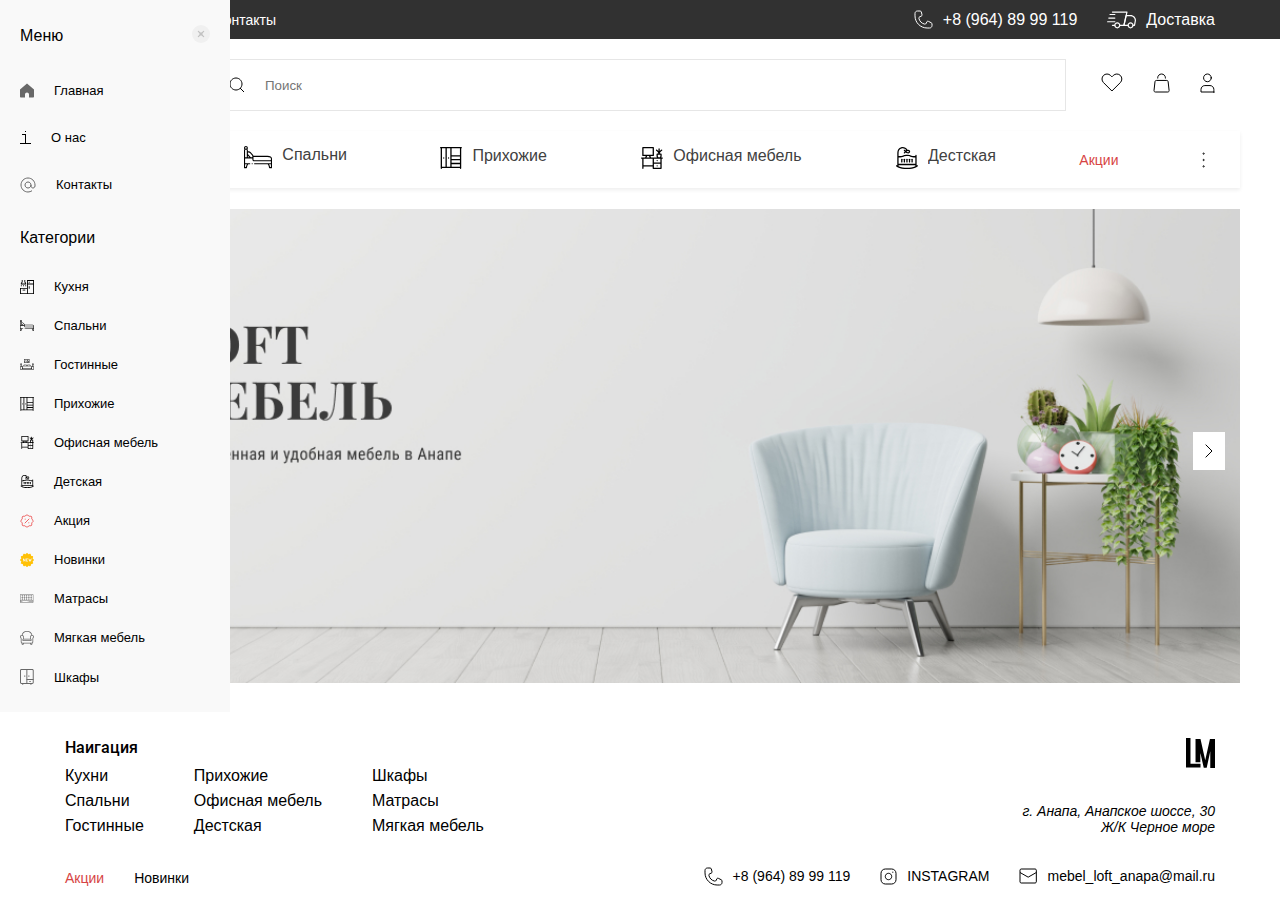
==== index.html @ 86473a70 "Внес измененич" ====
<!DOCTYPE html>
<html lang="en">
<head>
    <meta charset="UTF-8">
    <meta name="viewport" content="width=device-width, initial-scale=1.0">
    <link rel="stylesheet" href="css/style.css">
    <title>Flot Мебель</title>
</head>
<body>
    <div class="wrapper">
        <div class="top-header">
            <div class="container top-header__container">
                <nav class="navbar">
                    <a href="#home" class="navabar__item">Главная</a>
                    <a href="#home" class="navabar__item">О нас</a>
                    <a href="#home" class="navabar__item">Контакты</a>
                </nav>
                <div class="top-header__right-side">
                    <a href="tel:+89648999119" class="top-header__right-side__phone">
                        <img src="assets/icons/white-phone-icon.svg" alt="" class="phone-icon">
                        +8 (964) 89 99 119
                    </a>
                    <a href="#" class="top-header__right-side__delivery">
                        <img src="assets/icons/white-delivery-icon.svg" alt="" class="delivery-icon">
                        Доставка
                    </a>
                </div>
            </div>
        </div>
        <header class="header">
            <div class="container header__container">
                <div style="display: flex; gap: 25px">
                    <button class="menu-btn">
                        <img src="assets/icons/menu-icon.svg" alt="" class="menu-btn">
                    </button>
                    <a href="#" class="logo">
                        <img src="assets/icons/LOGO.svg" alt="" class="logo">
                    </a>
                </div>
                <form role="search" method="get" action="/search" class="search-form">
                    <button class="search-button">
                        <img src="assets/icons/search-icon.svg" alt="search-icon">
                    </button>
                    <input type="search" name="search-text" placeholder="Поиск" class="search-input"/>
                </form>
                <div class="user-bar">
                    <a href="tel:+89648999119" class="footer__contacts__phone tablet-delivery">
                        <img src="assets/icons/delivery-icon.svg" alt="" class="footer__phone">
                        Доставка
                    </a>
                    <a href="tel:+89648999119" class="footer__contacts__phone tablet-phone">
                        <img src="assets/icons/phone-icon.svg" alt="" class="footer__phone">
                        +8 (964) 89 99 119
                    </a>
                    <a href="#wishlist" class="wishlist">
                        <img src="assets/icons/wishlist-icon.svg" alt="" class="user-bar__wishlist-icon">
                    </a>
                    <a href="#cart" class="cart">
                        <img src="assets/icons/bag.svg" alt="" class="user-bar__cart-icon">
                    </a>
                    <a href="#user-profil" class="user-profil">
                        <img src="assets/icons/profile-icon.svg" alt="" class="user-bar__profil-icon">
                    </a>
                </div>
            </div>
            <div class="tablet-menu__container">
                <div class="tablet-menu__container__head">
                    <p class="tablet-menu__container__head-title">Меню</p>
                    <div class="tablet-menu__circle">
                        <img src="assets/icons/menu-close.svg" alt="" class="tablet-menu__circle-icon">
                    </div>
                </div>
                <div class="tablet-menu__links">
                    <div class="tablet-menu__item">
                        <a href="#" class="tablet-menu__link">
                            <img src="assets/icons/home-icon.svg" alt="" class="tablet-menu__items-icon">Главная
                        </a>
                    </div>
                    <div class="tablet-menu__item">
                        <a href="#" class="tablet-menu__link">
                            <img src="assets/icons/about-icon.svg" alt="" class="tablet-menu__items-icon">О нас
                        </a>
                    </div>
                    <div class="tablet-menu__item">
                        <a href="#" class="tablet-menu__link">
                            <img src="assets/icons/at-icon.svg" alt="" class="tablet-menu__items-icon">Контакты
                        </a>
                    </div>
                </div>
                <p class="tablet-menu__category-title">Категории</p>
                <div class="tablet-menu__categories">
                    <div class="tablet-menu__categories-item">
                        <a href="#" class="tablet-menu__categories-item__link">
                            <img src="assets/icons/kitchen-icon.svg" alt="" class="tablet-menu__categories-item__link-icon">Кухня
                        </a>
                    </div>
                    <div class="tablet-menu__categories-item">
                        <a href="#" class="tablet-menu__categories-item__link">
                            <img src="assets/icons/bedroom-icon.svg" alt="" class="tablet-menu__categories-item__link-icon">Спальни
                        </a>
                    </div>
                    <div class="tablet-menu__categories-item">
                        <a href="#" class="tablet-menu__categories-item__link">
                            <img src="assets/icons/livingroom-icon.svg" alt="" class="tablet-menu__categories-item__link-icon">Гостинные
                        </a>
                    </div>
                    <div class="tablet-menu__categories-item">
                        <a href="#" class="tablet-menu__categories-item__link">
                            <img src="assets/icons/closet-icon.svg" alt="" class="tablet-menu__categories-item__link-icon">Прихожие
                        </a>
                    </div>
                    <div class="tablet-menu__categories-item">
                        <a href="#" class="tablet-menu__categories-item__link">
                            <img src="assets/icons/office-icon.svg" alt="" class="tablet-menu__categories-item__link-icon">Офисная мебель
                        </a>
                    </div>
                    <div class="tablet-menu__categories-item">
                        <a href="#" class="tablet-menu__categories-item__link">
                            <img src="assets/icons/childrensroom-icon.svg" alt="" class="tablet-menu__categories-item__link-icon">Детская
                        </a>
                    </div>
                    <div class="tablet-menu__categories-item">
                        <a href="#" class="tablet-menu__categories-item__link">
                            <img src="assets/icons/sell-icon.svg" alt="" class="tablet-menu__categories-item__link-icon">Акция
                        </a>
                    </div>
                    <div class="tablet-menu__categories-item">
                        <a href="#" class="tablet-menu__categories-item__link">
                            <img src="assets/icons/news-icon.svg" alt="" class="tablet-menu__categories-item__link-icon">Новинки
                        </a>
                    </div>
                    <div class="tablet-menu__categories-item">
                        <a href="#" class="tablet-menu__categories-item__link">
                            <img src="assets/icons/mattress.svg" alt="" class="tablet-menu__categories-item__link-icon">Матрасы
                        </a>
                    </div>
                    <div class="tablet-menu__categories-item">
                        <a href="#" class="tablet-menu__categories-item__link">
                            <img src="assets/icons/armchair.svg" alt="" class="tablet-menu__categories-item__link-icon">Мягкая мебель
                        </a>
                    </div>
                    <div class="tablet-menu__categories-item">
                        <a href="#" class="tablet-menu__categories-item__link">
                            <img src="assets/icons/cupboard.svg" alt="" class="tablet-menu__categories-item__link-icon">Шкафы
                        </a>
                    </div>
                </div>
            </div>
            <div class="container">
                <form role="search" method="get" action="/search" class="search-form tablet-search-form">
                    <button class="search-button">
                        <img src="assets/icons/search-icon.svg" alt="search-icon">
                    </button>
                    <input type="search" name="search-text" placeholder="Поиск" class="search-input"/>
                </form>
            </div>
        </header>
        <div class="content">
            <section class="app-bar">
                <div class="container app-bar__container">
                    <a href="#" class="app-bar__link app-bar__sells">
                        <div href="#" class="app-bar__item">
                            <div class="app-bar__item__img-box">
                                <img src="assets/icons/sells-grey.svg" alt="" class="app-bar__item__img">
                            </div>
                            <p class="app-bar__item__img__txt">Акция</p>
                        </div>
                    </a>
                    <a href="#" class="app-bar__link app-bar__news">
                        <div href="#" class="app-bar__item">
                            <div class="app-bar__item__img-box">
                                <img src="assets/icons/news-grey.svg" alt="" class="app-bar__item__img">
                            </div>
                            <p class="app-bar__item__img__txt">Новинки</p>
                        </div>
                    </a>
                    <a href="#" class="app-bar__link">
                        <div href="#" class="app-bar__item">
                            <div class="app-bar__item__img-box">
                                <img src="assets/icons/kitchen-icon.svg" alt="" class="app-bar__item__img">
                            </div>
                            <p class="app-bar__item__img__txt">Кухня</p>
                        </div>
                    </a>
                    <a href="#" class="app-bar__link">
                        <div href="#" class="app-bar__item">
                            <div class="app-bar__item__img-box">
                                <img src="assets/icons/bedroom-icon.svg" alt="" class="app-bar__item__img">
                            </div>
                            <p class="app-bar__item__img__txt">Спальни</p>
                        </div>
                    </a>
                    <a href="#" class="app-bar__link">
                        <div href="#" class="app-bar__item">
                            <div class="app-bar__item__img-box">
                                <img src="assets/icons/closet-icon.svg" alt="" class="app-bar__item__img">
                            </div>
                            <p class="app-bar__item__img__txt">Прихожие</p>
                        </div>
                    </a>
                    <a href="#" class="app-bar__link">
                        <div href="#" class="app-bar__item">
                            <div class="app-bar__item__img-box">
                                <img src="assets/icons/office-icon.svg" alt="" class="app-bar__item__img">
                            </div>
                            <p class="app-bar__item__img__txt">Офисная мебель</p>
                        </div>
                    </a>
                    <a href="#" class="app-bar__link">
                        <div href="#" class="app-bar__item">
                            <div class="app-bar__item__img-box">
                                <img src="assets/icons/childrensroom-icon.svg" alt="" class="app-bar__item__img">
                            </div>
                            <p class="app-bar__item__img__txt">Дестская</p>
                        </div>
                    </a>
                    <a href="#" class="sells">Акции</a>
                    <button class="ect">
                        <img src="assets/icons/etc-icon.svg" alt="" class="ect-icon">
                    </button>
                    <div class="ect-list">
                        <a href="#" class="ect-list__item">Новинки</a>
                        <a href="#" class="ect-list__item">Шкафы</a>
                        <a href="#" class="ect-list__item">Матрасы</a>
                        <a href="#" class="ect-list__item">Мягкая мебель</a>
                    </div>
                </div>
            </section>
            <section class="desctop-banner-slider">
                <div class="container desctop-banner-slider-wrap">
                    <div class="slider-wrap">
                        <a href="#" class="banner-link">
                            <img src="assets/images/banner-1.jpg" alt="" class="banner-img">
                        </a>
                        <a href="#" class="banner-link">
                            <img src="assets/images/banner-2.jpg" alt="" class="banner-img">
                        </a>
                        <a href="#" class="banner-link">
                            <img src="assets/images/banner-3.jpg" alt="" class="banner-img">
                        </a>
                        <a href="#" class="banner-link">
                            <img src="assets/images/banner-4.jpg" alt="" class="banner-img">
                        </a>
                    </div>
                    <div class="banner-buttons">
                        <button class="prev-banner">
                            <img src="assets/icons/img-arrow-left.svg" alt="">
                        </button>
                        <button class="next-banner">
                            <img src="assets/icons/img-arrow-right.svg" alt="">
                        </button>
                    </div>
                </div>
            </section>
        </div>
        <footer class="footer">
            <div class="container footer__container">
                <div class="footer__left-side">
                    <div class="footer__nav-tt">Наигация</div>
                    <nav class="footer-navbar">
                        <ul class="footer-navabr__list">
                            <li class="footer-navbar__item">
                                <a href="#" class="footer-navabr__item__link">Кухни</a>
                            </li>
                            <li class="footer-navbar__item">
                                <a href="#" class="footer-navabr__item__link">Спальни</a>
                            </li>
                            <li class="footer-navbar__item">
                                <a href="#" class="footer-navabr__item__link">Гостинные</a>
                            </li>
                        </ul>
                        <ul class="footer-navabr__list">
                            <li class="footer-navbar__item">
                                <a href="#" class="footer-navabr__item__link">Прихожие</a>
                            </li>
                            <li class="footer-navbar__item">
                                <a href="#" class="footer-navabr__item__link">Офисная мебель</a>
                            </li>
                            <li class="footer-navbar__item">
                                <a href="#" class="footer-navabr__item__link">Дестская</a>
                            </li>
                        </ul>
                        <ul class="footer-navabr__list">
                            <li class="footer-navbar__item">
                                <a href="#" class="footer-navabr__item__link">Шкафы</a>
                            </li>
                            <li class="footer-navbar__item">
                                <a href="#" class="footer-navabr__item__link">Матрасы</a>
                            </li>
                            <li class="footer-navbar__item">
                                <a href="#" class="footer-navabr__item__link">Мягкая мебель</a>
                            </li>
                        </ul>
                    </nav>
                    <div class="sells-and-news">
                        <a href="#" class="sells">Акции</a>
                        <a href="#" class="news">Новинки</a>
                    </div>
                </div>
                <div class="footer__right-side">
                    <a href="#">
                        <img src="assets/icons/footer-logo.svg" alt="" class="footer__logo">
                    </a>
                    <address>
                        <p>
                            г. Анапа, Анапское шоссе,
                            30 Ж/К Черное море
                        </p>
                    </address>
                    <div class="footer__contacts">
                        <a href="tel:+89648999119" class="footer__contacts__phone">
                            <img src="assets/icons/phone-icon.svg" alt="" class="footer__phone">
                            +8 (964) 89 99 119
                        </a>
                        <a href="tel:+89648999119" class="footer__contacts__instagram">
                            <img src="assets/icons/instagram.svg" alt="" class="footer__instagram">
                            INSTAGRAM
                        </a>
                        <a href="mailto:mebel_loft_anapa@mail.ru" class="footer__contacts__mail">
                            <img src="assets/icons/mail.svg" alt="" class="footer__mail">
                            mebel_loft_anapa@mail.ru
                        </a>
                    </div>
                </div>
            </div>
        </footer>
    </div>


    <script src="./js/jquery-3.7.1.min.js"></script>
    <script src="./js/main.js"></script>
    <script src="./js/slick.min.js"></script>
</body>
</html>
---- css/style.css ----
* {
  margin: 0;
  padding: 0;
  box-sizing: border-box;
}

html,
body {
  height: 100%;
  font-family: "Roboto", sans-serif;
}

ul, li, ol {
  list-style: none;
}

a {
  text-decoration: none;
  color: inherit;
}

h1, h2, h3, h4, h5, h6 {
  font-weight: inherit;
  font-size: inherit;
}

.container {
  max-width: 1200px;
  margin: 0 auto;
  padding: 0px 25px 0px 25px;
  position: relative;
}

.wrapper {
  min-height: 100%;
  display: flex;
  flex-direction: column;
}

.content {
  width: 100%;
  flex: 1 1 auto;
}

@font-face {
  font-family: "Roboto Thin";
  src: url("../assets/fonts/Roboto-Thin.eot");
  src: url("../assets/fonts/Roboto-Thin.eot?#iefix") format("embedded-opentype"), url("../assets/fonts/Roboto-Thin.woff") format("woff"), url("../assets/fonts/Roboto-Thin.ttf") format("truetype");
  font-weight: normal;
  font-style: normal;
}
@font-face {
  font-family: "Roboto Light";
  src: url("../assets/fonts/Roboto-Light.eot");
  src: url("../assets/fonts/Roboto-Light.eot?#iefix") format("embedded-opentype"), url("../assets/fonts/Roboto-Light.woff") format("woff"), url("../assets/fonts/Roboto-Light.ttf") format("truetype");
  font-weight: normal;
  font-style: normal;
}
@font-face {
  font-family: "Roboto Regular";
  src: url("../assets/fonts/Roboto-Regular.eot (1)");
  src: url("../assets/fonts/Roboto-Regular (1).eot?#iefix") format("embedded-opentype"), url("../assets/fonts/Roboto-Regular.woff (1)") format("woff"), url("../assets/fonts/Roboto-Regular.ttf (1)") format("truetype");
  font-weight: normal;
  font-style: normal;
}
@font-face {
  font-family: "Roboto Medium";
  src: url("../assets/fonts/Roboto-Medium.eot (1)");
  src: url("../assets/fonts/Roboto-Medium (1).eot?#iefix") format("embedded-opentype"), url("../assets/fonts/Roboto-Medium (1).woff") format("woff"), url("../assets/fonts/Roboto-Medium (1).ttf") format("truetype");
  font-weight: normal;
  font-style: normal;
}
@font-face {
  font-family: "Roboto Bold";
  src: url("../assets/fonts/Roboto-Bold (1).eot");
  src: url("../assets/fonts/Roboto-Bold (1).eot?#iefix") format("embedded-opentype"), url("../assets/fonts/Roboto-Bold (1).woff") format("woff"), url("../assets/fonts/Roboto-Bold (1).ttf") format("truetype");
  font-weight: normal;
  font-style: normal;
}
/* Slider */
.slick-slider {
  position: relative;
  display: block;
  box-sizing: border-box;
  -webkit-touch-callout: none;
  -webkit-user-select: none;
  -moz-user-select: none;
  user-select: none;
  touch-action: pan-y;
  -webkit-tap-highlight-color: transparent;
}

.slick-list {
  position: relative;
  overflow: hidden;
  display: block;
  margin: 0;
  padding: 0;
}
.slick-list:focus {
  outline: none;
}
.slick-list.dragging {
  cursor: pointer;
  cursor: hand;
}

.slick-slider .slick-track,
.slick-slider .slick-list {
  transform: translate3d(0, 0, 0);
}

.slick-track {
  position: relative;
  left: 0;
  top: 0;
  display: block;
  margin-left: auto;
  margin-right: auto;
}
.slick-track:before, .slick-track:after {
  content: "";
  display: table;
}
.slick-track:after {
  clear: both;
}
.slick-loading .slick-track {
  visibility: hidden;
}

.slick-slide {
  float: left;
  height: 100%;
  min-height: 1px;
  display: none;
}
[dir=rtl] .slick-slide {
  float: right;
}
.slick-slide img {
  display: block;
}
.slick-slide.slick-loading img {
  display: none;
}
.slick-slide.dragging img {
  pointer-events: none;
}
.slick-initialized .slick-slide {
  display: block;
}
.slick-loading .slick-slide {
  visibility: hidden;
}
.slick-vertical .slick-slide {
  display: block;
  height: auto;
  border: 1px solid transparent;
}

.slick-arrow.slick-hidden {
  display: none;
}

.top-header {
  padding: 10px 25px 10px 25px;
  background: #313131;
}

.top-header__container {
  display: flex;
  justify-content: space-between;
  align-items: center;
  color: #fff;
}

.navbar {
  display: flex;
  gap: 30px;
}

.navabar__item {
  font-family: "Roboto Regular", sans-serif;
  font-size: 14px;
  transition: 0.2s ease-in-out;
}

.navabar__item:hover {
  color: #245462;
}

.top-header__right-side {
  display: flex;
  align-items: center;
  gap: 30px;
}

.top-header__right-side__phone,
.top-header__right-side__delivery {
  display: flex;
  align-items: center;
  gap: 10px;
}

.phone-icon,
.delivery-icon {
  fill: #fff;
}

.header__container {
  display: flex;
  justify-content: space-between;
  align-items: center;
  margin-top: 20px;
  gap: 35px;
}

.menu-btn {
  display: none;
  border: none;
  background: none;
  justify-content: center;
  align-items: center;
}

.search-form {
  width: 100%;
  display: flex;
  border: 1px solid #E6E6E6;
  padding: 17px 15px 17px 15px;
  gap: 20px;
}

.search-button {
  display: flex;
  justify-content: center;
  align-items: center;
  border: none;
  background: none;
}

.search-input {
  width: 100%;
  border: none;
}

.search-input:focus {
  outline: none;
}

.tablet-search-form {
  display: none;
  margin-top: 15px;
}

.user-bar {
  display: flex;
  flex-wrap: nowrap;
  gap: 30px;
}

@media (max-width: 960px) {
  .top-header {
    display: none;
  }
  .menu-btn {
    display: flex;
  }
  .search-form {
    background: #F9F9F9;
    border: none;
    padding: 17px 15px 17px 15px;
    gap: 20px;
  }
  .search-input {
    background: #F9F9F9;
  }
}
@media (max-width: 648px) {
  .user-bar {
    gap: 15px;
  }
  .search-form {
    order: 3;
  }
  .search-form {
    display: none;
  }
  .tablet-search-form {
    display: flex;
  }
}
.footer {
  padding: 55px 25px 35px 25px;
}

.footer__container {
  display: flex;
  justify-content: space-between;
}

.footer__nav-tt {
  font-family: "Roboto Medium", sans-serif;
  font-weight: 14px;
  margin-bottom: 10px;
}

.footer-navbar {
  display: flex;
  gap: 50px;
}

.footer-navabr__list {
  display: flex;
  flex-direction: column;
  gap: 7px;
}

.footer-navabr__item__link {
  font-family: "Roboto Regular", sans-serif;
  font-weight: 14px;
}

.sells-and-news {
  margin-top: 35px;
  display: flex;
  gap: 30px;
}

.sells {
  font-family: "Roboto Regular", sans-serif;
  font-size: 14px;
  color: #D74444;
}

.news {
  font-family: "Roboto Regular", sans-serif;
  font-size: 14px;
}

.footer__right-side {
  display: flex;
  flex-direction: column;
  justify-content: space-between;
  align-items: end;
}

address {
  text-align: right;
  max-width: 200px;
  font-size: 14px;
}

.footer__contacts {
  display: flex;
  justify-content: end;
  align-items: center;
  gap: 30px;
  flex-wrap: wrap;
}

.footer__contacts__phone,
.footer__contacts__instagram,
.footer__contacts__mail {
  display: flex;
  align-items: center;
  gap: 10px;
  font-family: "Roboto Regular", sans-serif;
  text-wrap: nowrap;
  font-size: 14px;
}

.tablet-phone,
.tablet-delivery {
  display: none;
  font-size: 12px;
}

@media (max-width: 960px) {
  .tablet-phone {
    display: flex;
  }
}
@media (max-width: 768px) {
  .tablet-phone {
    display: none;
  }
  .tablet-delivery {
    display: flex;
  }
}
@media (max-width: 648px) {
  .tablet-delivery {
    display: none;
  }
  .footer {
    padding: 55px 0px 35px 0px;
  }
  .footer__left-side {
    display: none;
  }
  .footer__contacts {
    margin-top: 30px;
  }
  .footer__right-side {
    align-items: start;
  }
  address {
    text-align: left;
    margin-top: 15px;
  }
  .footer__contacts {
    justify-content: start;
  }
}
.app-bar {
  margin-top: 20px;
}

.app-bar__container {
  display: flex;
  justify-content: space-between;
  align-items: center;
  box-shadow: 0px 2px 4px 0px rgba(0, 0, 0, 0.07);
  gap: 15px;
  position: relative;
}

.app-bar__item {
  display: flex;
  gap: 10px;
  padding: 15px 10px;
}

.app-bar__item:hover .app-bar__item__img-box {
  scale: 1.2;
}

.app-bar__item__img-box {
  transition: 0.2s ease;
}

.app-bar__item__img__txt {
  font-family: "Roboto Regular", sans-serif;
  font-size: 16px;
  white-space: nowrap;
  overflow: hidden;
  text-overflow: ellipsis;
  color: #414141;
}

.ect {
  border: none;
  background: none;
  display: flex;
  justify-content: center;
  align-items: center;
  cursor: pointer;
  padding: 0px 10px;
}

.app-bar__sells,
.app-bar__news {
  display: none;
}

::-webkit-scrollbar {
  display: none;
}

.ect-list {
  display: none;
  flex-direction: column !important;
  padding: 10px 0px;
  background: #fff;
  color: #000;
  box-shadow: 0px 2px 4px 0px rgba(0, 0, 0, 0.07);
  position: absolute;
  top: 57px;
  right: 0px;
}

.ect-list__item {
  padding: 12px 20px;
  font-family: "Roboto Regular", sans-serif;
  font-size: 14px;
}

.ect-list__item:hover {
  background: rgba(233, 233, 233, 0.5019607843);
}

@media (max-width: 960px) {
  .childrensroom {
    display: none;
  }
  .sells {
    display: none;
  }
}
@media (max-width: 768px) {
  .ect {
    display: none;
  }
  .childrensroom {
    display: flex;
  }
  .app-bar__item {
    display: flex;
    flex-direction: column;
    align-items: center;
    gap: 10px;
    padding: 0px;
  }
  .app-bar__container {
    box-shadow: none;
    overflow: hidden;
    overflow-x: scroll;
    align-items: start;
  }
  .app-bar__container::-webkit-scrollbar {
    display: none;
  }
  .app-bar__item__img-box {
    display: flex;
    justify-content: center;
    padding: 10px;
    width: 50px;
    min-height: 50px;
    box-shadow: 0px 2px 4px 0px rgba(0, 0, 0, 0.07);
    align-items: center;
  }
  .app-bar__item__img__txt {
    font-size: 11px;
    white-space: wrap;
    text-align: center;
  }
  .app-bar__sells,
  .app-bar__news {
    display: flex;
  }
}
.desctop-banner-slider {
  padding: 21px 0px 0px 0px;
}

.desctop-banner-slider-wrap {
  padding: 0px;
  position: relative;
}

.slider-wrap {
  visibility: hidden;
}

.banner-img {
  width: 100%;
  cursor: grab;
}

.see-catalog {
  position: absolute;
  left: 80px;
  bottom: 60px;
  padding: 14px 13px;
  background: #fff;
}

.banner-buttons {
  width: 100%;
  display: flex;
  justify-content: space-between;
  top: 50%;
}

.prev-banner {
  position: absolute;
  top: 47%;
  left: 15px;
  padding: 12px;
  border: none;
  background: #fff;
  display: flex;
  justify-content: center;
  align-items: center;
}

.next-banner {
  position: absolute;
  top: 47%;
  right: 15px;
  padding: 12px;
  border: none;
  background: #fff;
  display: flex;
  justify-content: center;
  align-items: center;
}

@media (max-width: 648px) {
  .prev-banner,
  .next-banner {
    top: 45%;
  }
}
@media (max-width: 480px) {
  .prev-banner,
  .next-banner {
    top: 40%;
    padding: 10px;
  }
}
@media (max-width: 360px) {
  .prev-banner,
  .next-banner {
    top: 40%;
    padding: 8px;
  }
}
.tablet-menu__container {
  min-width: 230px;
  position: absolute;
  top: 0;
  background: #fff;
  background: #F9F9F9;
  z-index: 3;
  padding: 25px 0px 15px 0px;
}

.tablet-menu__container__head {
  display: flex;
  justify-content: space-between;
  align-items: center;
  margin-bottom: 20px;
  padding: 0px 20px 0px 20px;
}

.tablet-menu__links {
  display: flex;
  flex-direction: column;
}

.tablet-menu__item {
  padding: 16px 0px;
  display: flex;
  justify-content: start;
  align-items: center;
  padding-left: 20px;
}

.tablet-menu__link {
  display: flex;
  gap: 20px;
  font-family: "Roboto Regular", sans-serif;
  font-size: 13px;
}

.tablet-menu__item:hover {
  background: linear-gradient(90deg, #F1F1F1 0%, rgba(238, 246, 250, 0.19) 82.82%, rgba(237, 248, 252, 0) 107.25%);
}

.tablet-menu__category-title {
  margin: 20px 0px 20px 20px;
}

.tablet-menu__categories-item {
  padding: 12px 0px;
  display: flex;
  justify-content: start;
  align-items: center;
  padding-left: 20px;
}

.tablet-menu__categories-item__link {
  display: flex;
  align-items: center;
  gap: 20px;
  font-size: 13px;
  width: 100%;
}

.tablet-menu__categories-item__link-icon {
  width: 14px;
}

.tablet-menu__categories-item:hover {
  background: linear-gradient(90deg, #F1F1F1 0%, rgba(238, 246, 250, 0.19) 82.82%, rgba(237, 248, 252, 0) 107.25%);
}/*# sourceMappingURL=style.css.map */
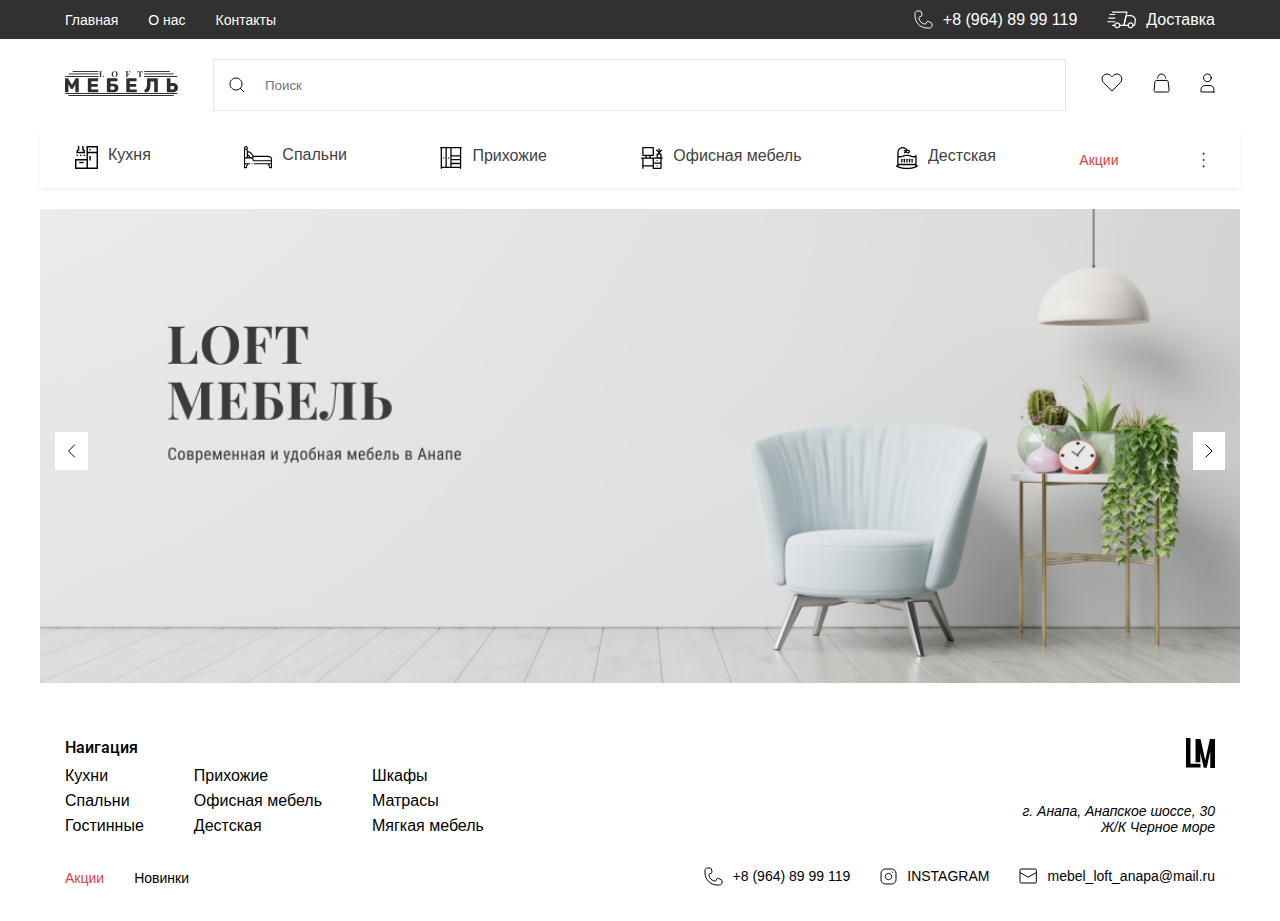
==== commit b0148602: "Меню бар готов" ====
--- a/index.html
+++ b/index.html
@@ -31,7 +31,7 @@
             <div class="container header__container">
                 <div style="display: flex; gap: 25px">
                     <button class="menu-btn">
-                        <img src="assets/icons/menu-icon.svg" alt="" class="menu-btn">
+                        <img src="assets/icons/menu-icon.svg" alt="" class="menu-btnее">
                     </button>
                     <a href="#" class="logo">
                         <img src="assets/icons/LOGO.svg" alt="" class="logo">
@@ -77,7 +77,7 @@
                         </a>
                     </div>
                     <div class="tablet-menu__item">
-                        <a href="#" class="tablet-menu__link">
+                        <a href="#" class="tablet-menu__link" style="gap: 24px;">
                             <img src="assets/icons/about-icon.svg" alt="" class="tablet-menu__items-icon">О нас
                         </a>
                     </div>
--- a/css/style.css
+++ b/css/style.css
@@ -626,6 +626,12 @@
   background: #F9F9F9;
   z-index: 3;
   padding: 25px 0px 15px 0px;
+  transform: translateX(-290px);
+  transition: 0.2s ease-in-out;
+}
+
+.tablet-menu__opened-container {
+  transform: translateX(0px);
 }
 
 .tablet-menu__container__head {
@@ -636,9 +642,26 @@
   padding: 0px 20px 0px 20px;
 }
 
+.tablet-menu__container__head-title,
+.tablet-menu__category-title {
+  font-family: "Roboto Medium", sans-serif;
+  font-size: 13px;
+  color: #414141;
+}
+
+.tablet-menu__circle {
+  cursor: pointer;
+}
+
 .tablet-menu__links {
   display: flex;
   flex-direction: column;
+}
+
+.tablet-menu__items-icon {
+  display: flex;
+  align-items: center;
+  justify-content: start;
 }
 
 .tablet-menu__item {
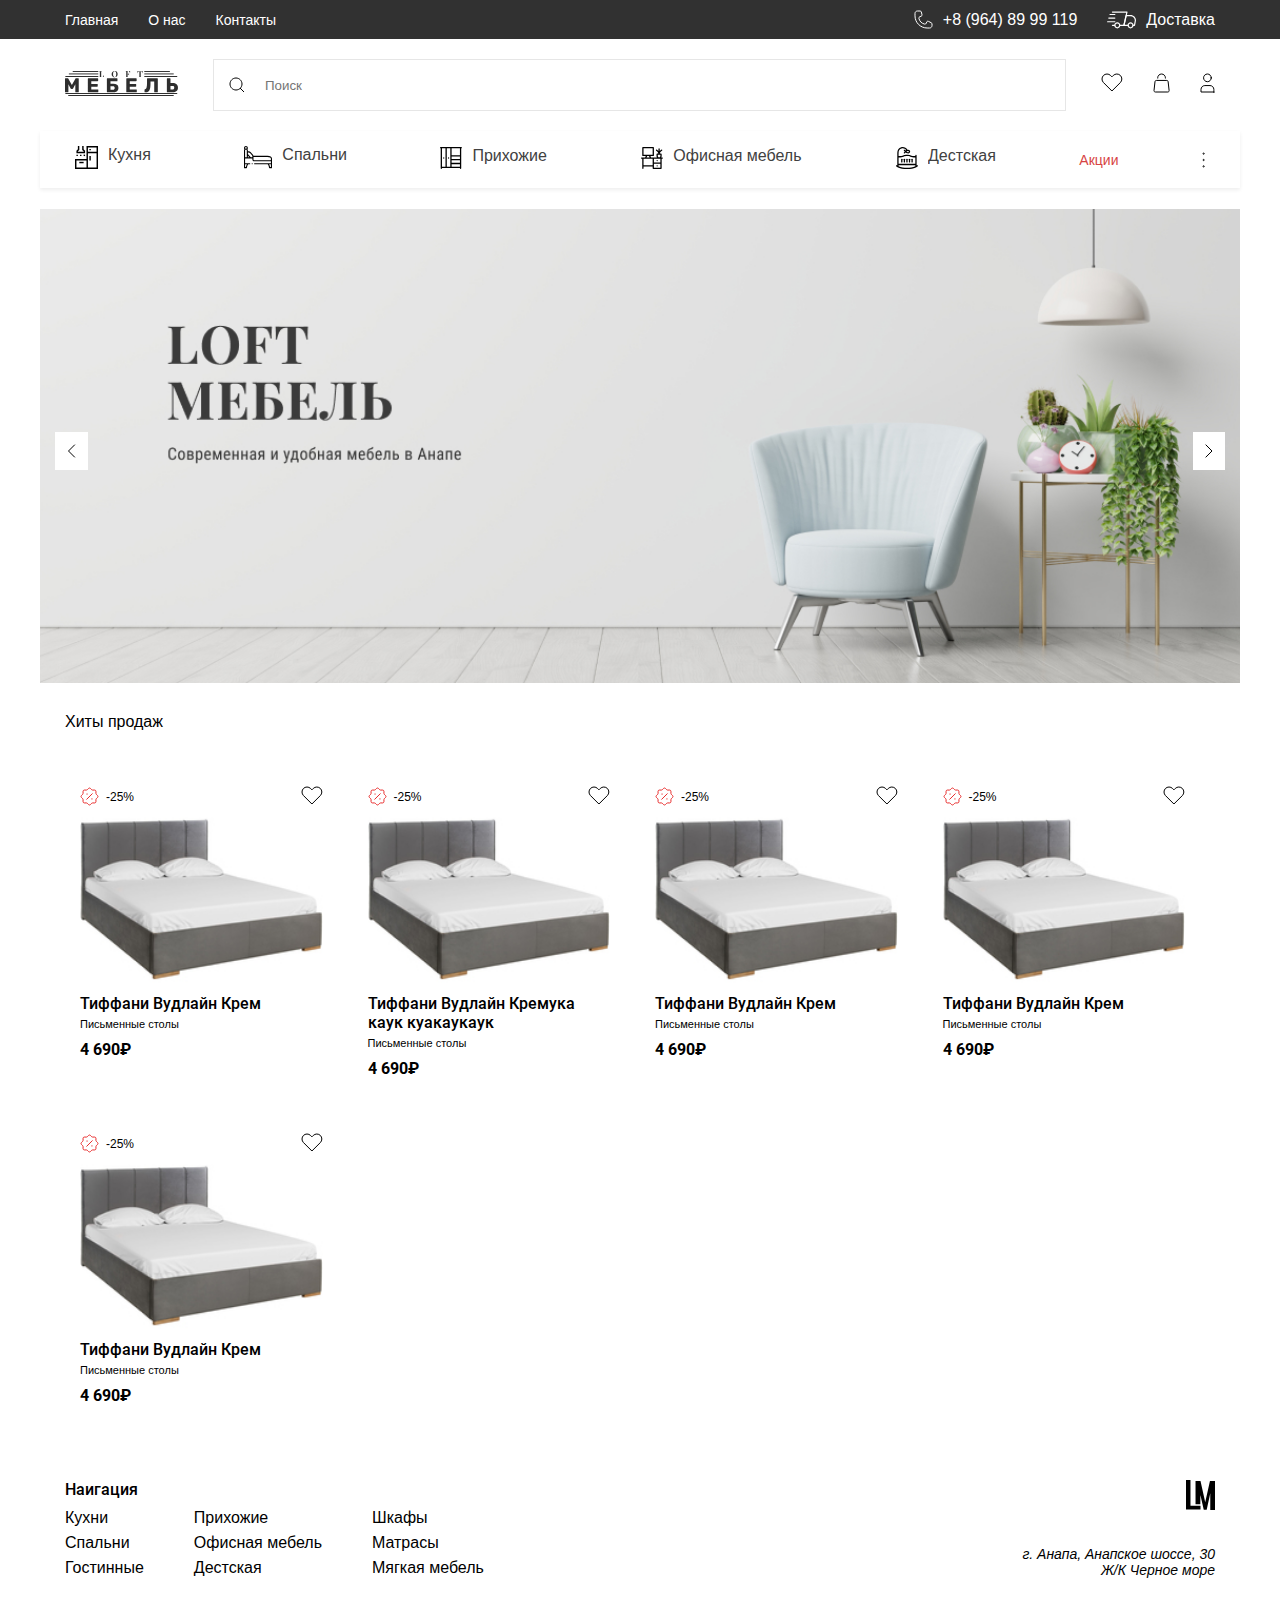
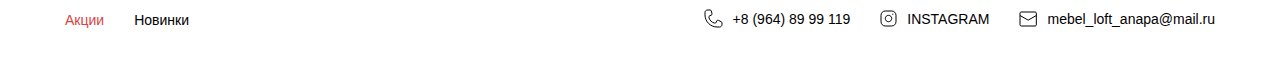
==== commit e2d57f31: "Сверстан продуктная часть с адаптивом" ====
--- a/index.html
+++ b/index.html
@@ -252,6 +252,219 @@
                     </div>
                 </div>
             </section>
+            <section class="products">
+                <div class="container">
+                    <h3 class="products__title">Хиты продаж</h3>
+                    <div class="products__container">
+                        <div class="product-card">
+                            <div class="product-card__head">
+                                <div class="product-card__head__sell">
+                                    <img src="assets/icons/sell-icon.svg" alt="" class="product-card__sell-icon">
+                                    <p class="product-card__head__sell-txt">-25%</p>
+                                </div>
+                                <button class="product-card__add-wishlist">
+                                    <img src="assets/icons/wishlist-icon.svg" alt="">
+                                </button>
+                            </div>
+                            <a href="#" class="product-link">
+                                <img src="assets/images/image1.png" alt="" class="product-card__img">
+                            </a>
+                            <div class="product-info">
+                                <a href="#" class="product-link">
+                                    <h5 class="product-title">Тиффани Вудлайн Крем</h5>
+                                    <p class="product-category">Письменные столы</p>
+                                    <p class="product-price">4 690₽</p>
+                                </a>
+                                <div class="product-info__hidden">
+                                    <p class="product-sizes">Размеры</p>
+                                    <div class="product-sizes__box">
+                                        <div class="product-sizes__box__col">
+                                            <p class="product-sizes__box__col-txt">Ширина</p>
+                                            <p class="product-sizes__box__col-value">43 СМ</p>
+                                        </div>
+                                        <div class="product-sizes__box__col-x">x</div>
+                                        <div class="product-sizes__box__col">
+                                            <p class="product-sizes__box__col-txt">Глубина</p>
+                                            <p class="product-sizes__box__col-value">43 СМ</p>
+                                        </div>
+                                        <div class="product-sizes__box__col-x">x</div>
+                                        <div class="product-sizes__box__col">
+                                            <p class="product-sizes__box__col-txt">Высота</p>
+                                            <p class="product-sizes__box__col-value">43 СМ</p>
+                                        </div>
+                                    </div>
+                                    <button class="add-to-cart">Добавить в корзину</button>
+                                </div>
+                            </div>
+                        </div>
+                        <div class="product-card">
+                            <div class="product-card__head">
+                                <div class="product-card__head__sell">
+                                    <img src="assets/icons/sell-icon.svg" alt="" class="product-card__sell-icon">
+                                    <p class="product-card__head__sell-txt">-25%</p>
+                                </div>
+                                <button class="product-card__add-wishlist">
+                                    <img src="assets/icons/wishlist-icon.svg" alt="">
+                                </button>
+                            </div>
+                            <a href="#" class="product-link">
+                                <img src="assets/images/image1.png" alt="" class="product-card__img">
+                            </a>
+                            <div class="product-info">
+                                <a href="#" class="product-link">
+                                    <h5 class="product-title">Тиффани Вудлайн Кремука каук куакаукаук</h5>
+                                    <p class="product-category">Письменные столы</p>
+                                    <p class="product-price">4 690₽</p>
+                                </a>
+                                <div class="product-info__hidden">
+                                    <p class="product-sizes">Размеры</p>
+                                    <div class="product-sizes__box">
+                                        <div class="product-sizes__box__col">
+                                            <p class="product-sizes__box__col-txt">Ширина</p>
+                                            <p class="product-sizes__box__col-value">43 СМ</p>
+                                        </div>
+                                        <div class="product-sizes__box__col-x">x</div>
+                                        <div class="product-sizes__box__col">
+                                            <p class="product-sizes__box__col-txt">Глубина</p>
+                                            <p class="product-sizes__box__col-value">43 СМ</p>
+                                        </div>
+                                        <div class="product-sizes__box__col-x">x</div>
+                                        <div class="product-sizes__box__col">
+                                            <p class="product-sizes__box__col-txt">Высота</p>
+                                            <p class="product-sizes__box__col-value">43 СМ</p>
+                                        </div>
+                                    </div>
+                                    <button class="add-to-cart">Добавить в корзину</button>
+                                </div>
+                            </div>
+                        </div>
+                        <div class="product-card">
+                            <div class="product-card__head">
+                                <div class="product-card__head__sell">
+                                    <img src="assets/icons/sell-icon.svg" alt="" class="product-card__sell-icon">
+                                    <p class="product-card__head__sell-txt">-25%</p>
+                                </div>
+                                <button class="product-card__add-wishlist">
+                                    <img src="assets/icons/wishlist-icon.svg" alt="">
+                                </button>
+                            </div>
+                            <a href="#" class="product-link">
+                                <img src="assets/images/image1.png" alt="" class="product-card__img">
+                            </a>
+                            <div class="product-info">
+                                <a href="#" class="product-link">
+                                    <h5 class="product-title">Тиффани Вудлайн Крем</h5>
+                                    <p class="product-category">Письменные столы</p>
+                                    <p class="product-price">4 690₽</p>
+                                </a>
+                                <div class="product-info__hidden">
+                                    <p class="product-sizes">Размеры</p>
+                                    <div class="product-sizes__box">
+                                        <div class="product-sizes__box__col">
+                                            <p class="product-sizes__box__col-txt">Ширина</p>
+                                            <p class="product-sizes__box__col-value">43 СМ</p>
+                                        </div>
+                                        <div class="product-sizes__box__col-x">x</div>
+                                        <div class="product-sizes__box__col">
+                                            <p class="product-sizes__box__col-txt">Глубина</p>
+                                            <p class="product-sizes__box__col-value">43 СМ</p>
+                                        </div>
+                                        <div class="product-sizes__box__col-x">x</div>
+                                        <div class="product-sizes__box__col">
+                                            <p class="product-sizes__box__col-txt">Высота</p>
+                                            <p class="product-sizes__box__col-value">43 СМ</p>
+                                        </div>
+                                    </div>
+                                    <button class="add-to-cart">Добавить в корзину</button>
+                                </div>
+                            </div>
+                        </div>
+                        <div class="product-card">
+                            <div class="product-card__head">
+                                <div class="product-card__head__sell">
+                                    <img src="assets/icons/sell-icon.svg" alt="" class="product-card__sell-icon">
+                                    <p class="product-card__head__sell-txt">-25%</p>
+                                </div>
+                                <button class="product-card__add-wishlist">
+                                    <img src="assets/icons/wishlist-icon.svg" alt="">
+                                </button>
+                            </div>
+                            <a href="#" class="product-link">
+                                <img src="assets/images/image1.png" alt="" class="product-card__img">
+                            </a>
+                            <div class="product-info">
+                                <a href="#" class="product-link">
+                                    <h5 class="product-title">Тиффани Вудлайн Крем</h5>
+                                    <p class="product-category">Письменные столы</p>
+                                    <p class="product-price">4 690₽</p>
+                                </a>
+                                <div class="product-info__hidden">
+                                    <p class="product-sizes">Размеры</p>
+                                    <div class="product-sizes__box">
+                                        <div class="product-sizes__box__col">
+                                            <p class="product-sizes__box__col-txt">Ширина</p>
+                                            <p class="product-sizes__box__col-value">43 СМ</p>
+                                        </div>
+                                        <div class="product-sizes__box__col-x">x</div>
+                                        <div class="product-sizes__box__col">
+                                            <p class="product-sizes__box__col-txt">Глубина</p>
+                                            <p class="product-sizes__box__col-value">43 СМ</p>
+                                        </div>
+                                        <div class="product-sizes__box__col-x">x</div>
+                                        <div class="product-sizes__box__col">
+                                            <p class="product-sizes__box__col-txt">Высота</p>
+                                            <p class="product-sizes__box__col-value">43 СМ</p>
+                                        </div>
+                                    </div>
+                                    <button class="add-to-cart">Добавить в корзину</button>
+                                </div>
+                            </div>
+                        </div>
+                        <div class="product-card">
+                            <div class="product-card__head">
+                                <div class="product-card__head__sell">
+                                    <img src="assets/icons/sell-icon.svg" alt="" class="product-card__sell-icon">
+                                    <p class="product-card__head__sell-txt">-25%</p>
+                                </div>
+                                <button class="product-card__add-wishlist">
+                                    <img src="assets/icons/wishlist-icon.svg" alt="">
+                                </button>
+                            </div>
+                            <a href="#" class="product-link">
+                                <img src="assets/images/image1.png" alt="" class="product-card__img">
+                            </a>
+                            <div class="product-info">
+                                <a href="#" class="product-link">
+                                    <h5 class="product-title">Тиффани Вудлайн Крем</h5>
+                                    <p class="product-category">Письменные столы</p>
+                                    <p class="product-price">4 690₽</p>
+                                </a>
+                                <div class="product-info__hidden">
+                                    <p class="product-sizes">Размеры</p>
+                                    <div class="product-sizes__box">
+                                        <div class="product-sizes__box__col">
+                                            <p class="product-sizes__box__col-txt">Ширина</p>
+                                            <p class="product-sizes__box__col-value">43 СМ</p>
+                                        </div>
+                                        <div class="product-sizes__box__col-x">x</div>
+                                        <div class="product-sizes__box__col">
+                                            <p class="product-sizes__box__col-txt">Глубина</p>
+                                            <p class="product-sizes__box__col-value">43 СМ</p>
+                                        </div>
+                                        <div class="product-sizes__box__col-x">x</div>
+                                        <div class="product-sizes__box__col">
+                                            <p class="product-sizes__box__col-txt">Высота</p>
+                                            <p class="product-sizes__box__col-value">43 СМ</p>
+                                        </div>
+                                    </div>
+                                    <button class="add-to-cart">Добавить в корзину</button>
+                                </div>
+                            </div>
+                        </div>
+                    </div>
+                </div>
+
+            </section>
         </div>
         <footer class="footer">
             <div class="container footer__container">
--- a/css/style.css
+++ b/css/style.css
@@ -1,3 +1,4 @@
+@charset "UTF-8";
 * {
   margin: 0;
   padding: 0;
@@ -216,6 +217,19 @@
   gap: 35px;
 }
 
+.fixed-header {
+  position: fixed;
+  top: 0;
+  left: 50%;
+  transform: translateX(-50%);
+  width: 100%;
+  z-index: 1000;
+  margin: 0;
+  background-color: #fff;
+  padding: 10px 25px 10px 25px;
+  box-shadow: 0 2px 4px rgba(0, 0, 0, 0.1);
+}
+
 .menu-btn {
   display: none;
   border: none;
@@ -479,6 +493,7 @@
   position: absolute;
   top: 57px;
   right: 0px;
+  z-index: 6;
 }
 
 .ect-list__item {
@@ -620,6 +635,7 @@
 }
 .tablet-menu__container {
   min-width: 230px;
+  height: 100%;
   position: absolute;
   top: 0;
   background: #fff;
@@ -709,4 +725,176 @@
 
 .tablet-menu__categories-item:hover {
   background: linear-gradient(90deg, #F1F1F1 0%, rgba(238, 246, 250, 0.19) 82.82%, rgba(237, 248, 252, 0) 107.25%);
+}
+
+.products {
+  margin-top: 30px;
+}
+
+.products__title {
+  font-family: "Roboto Regular", sans-serif;
+  font-size: 16px;
+  margin-bottom: 35px;
+}
+
+.products__container {
+  display: flex;
+  flex-wrap: wrap;
+  gap: 15px;
+  align-items: stretch;
+}
+
+.product-card {
+  display: flex;
+  flex-direction: column;
+  padding: 20px 0px 20px 0px;
+  position: relative;
+  transition: all 0.3s ease;
+  align-items: stretch;
+}
+
+.product-card__head {
+  display: flex;
+  justify-content: space-between;
+  padding: 0px 15px 0px 15px;
+}
+
+.product-card__head__sell {
+  display: flex;
+  align-items: center;
+  gap: 7px;
+}
+
+.product-card__head__sell-txt {
+  font-family: "Roboto Regular", sans-serif;
+  font-size: 12px;
+}
+
+.product-card__add-wishlist {
+  border: none;
+  background: none;
+  padding: 0;
+}
+
+.product-card__img {
+  padding: 0px 15px 0px 15px;
+  max-width: 100%;
+  height: auto;
+  width: 100%;
+  -o-object-fit: contain;
+     object-fit: contain; /* Изменено значение с cover на contain */
+}
+
+.product-info {
+  padding: 0px 15px 0px 15px;
+}
+
+.product-title {
+  font-family: "Roboto Medium", sans-serif;
+  font-size: 16px;
+  margin-bottom: 5px;
+}
+
+.product-category {
+  font-family: "Roboto Regular", sans-serif;
+  font-size: 11px;
+}
+
+.product-price {
+  margin-top: 10px;
+  font-family: "Roboto Bold", sans-serif;
+  font-size: 16px;
+}
+
+.product-info__hidden {
+  display: none;
+  flex-direction: column;
+  position: absolute;
+  background: #fff;
+  width: 100%;
+  left: 0;
+  padding: 0px 15px 20px 15px;
+  z-index: 33;
+  transition: all 0.3s ease;
+}
+
+.product-card:hover .product-info__hidden {
+  display: flex;
+  box-shadow: 0px 1px 9px 0px rgba(0, 0, 0, 0.11);
+}
+
+.product-sizes {
+  font-family: "Roboto Regular", sans-serif;
+  font-size: 12px;
+  margin: 15px 0px 10px 0px;
+}
+
+.product-sizes__box {
+  display: flex;
+  justify-content: space-between;
+  align-items: center;
+  gap: 15px;
+}
+
+.product-sizes__box__col {
+  display: flex;
+  flex-direction: column;
+  gap: 8px;
+}
+
+.product-sizes__box__col-txt {
+  font-family: "Roboto Regular", sans-serif;
+  font-size: 11px;
+  color: #c4c4c4;
+}
+
+.product-sizes__box__col-value {
+  font-family: "Roboto Regular", sans-serif;
+  font-size: 11px;
+}
+
+.add-to-cart {
+  border: none;
+  background: #245462;
+  padding: 13px 50px;
+  font-family: "Roboto Regular", sans-serif;
+  font-size: 13px;
+  margin-top: 30px;
+  color: #fff;
+  cursor: pointer;
+}
+
+@media (min-width: 768px) {
+  /* Планшет: 3 товара в ряд */
+  .product-card {
+    width: calc(33.333% - 15px);
+  }
+}
+@media (min-width: 1024px) {
+  /* ПК: 4 товара в ряд */
+  .product-card {
+    width: calc(25% - 15px);
+  }
+}
+@media (max-width: 960px) {
+  .product-title,
+  .product-price {
+    font-size: 14px;
+  }
+}
+@media (max-width: 767px) {
+  /* Мобильная версия: 2 товара в ряд */
+  .product-card {
+    width: calc(50% - 15px);
+  }
+}
+@media (max-width: 480px) {
+  .product-card__head,
+  .product-info {
+    padding: 0;
+  }
+  .product-title,
+  .product-price {
+    font-size: 13px;
+  }
 }/*# sourceMappingURL=style.css.map */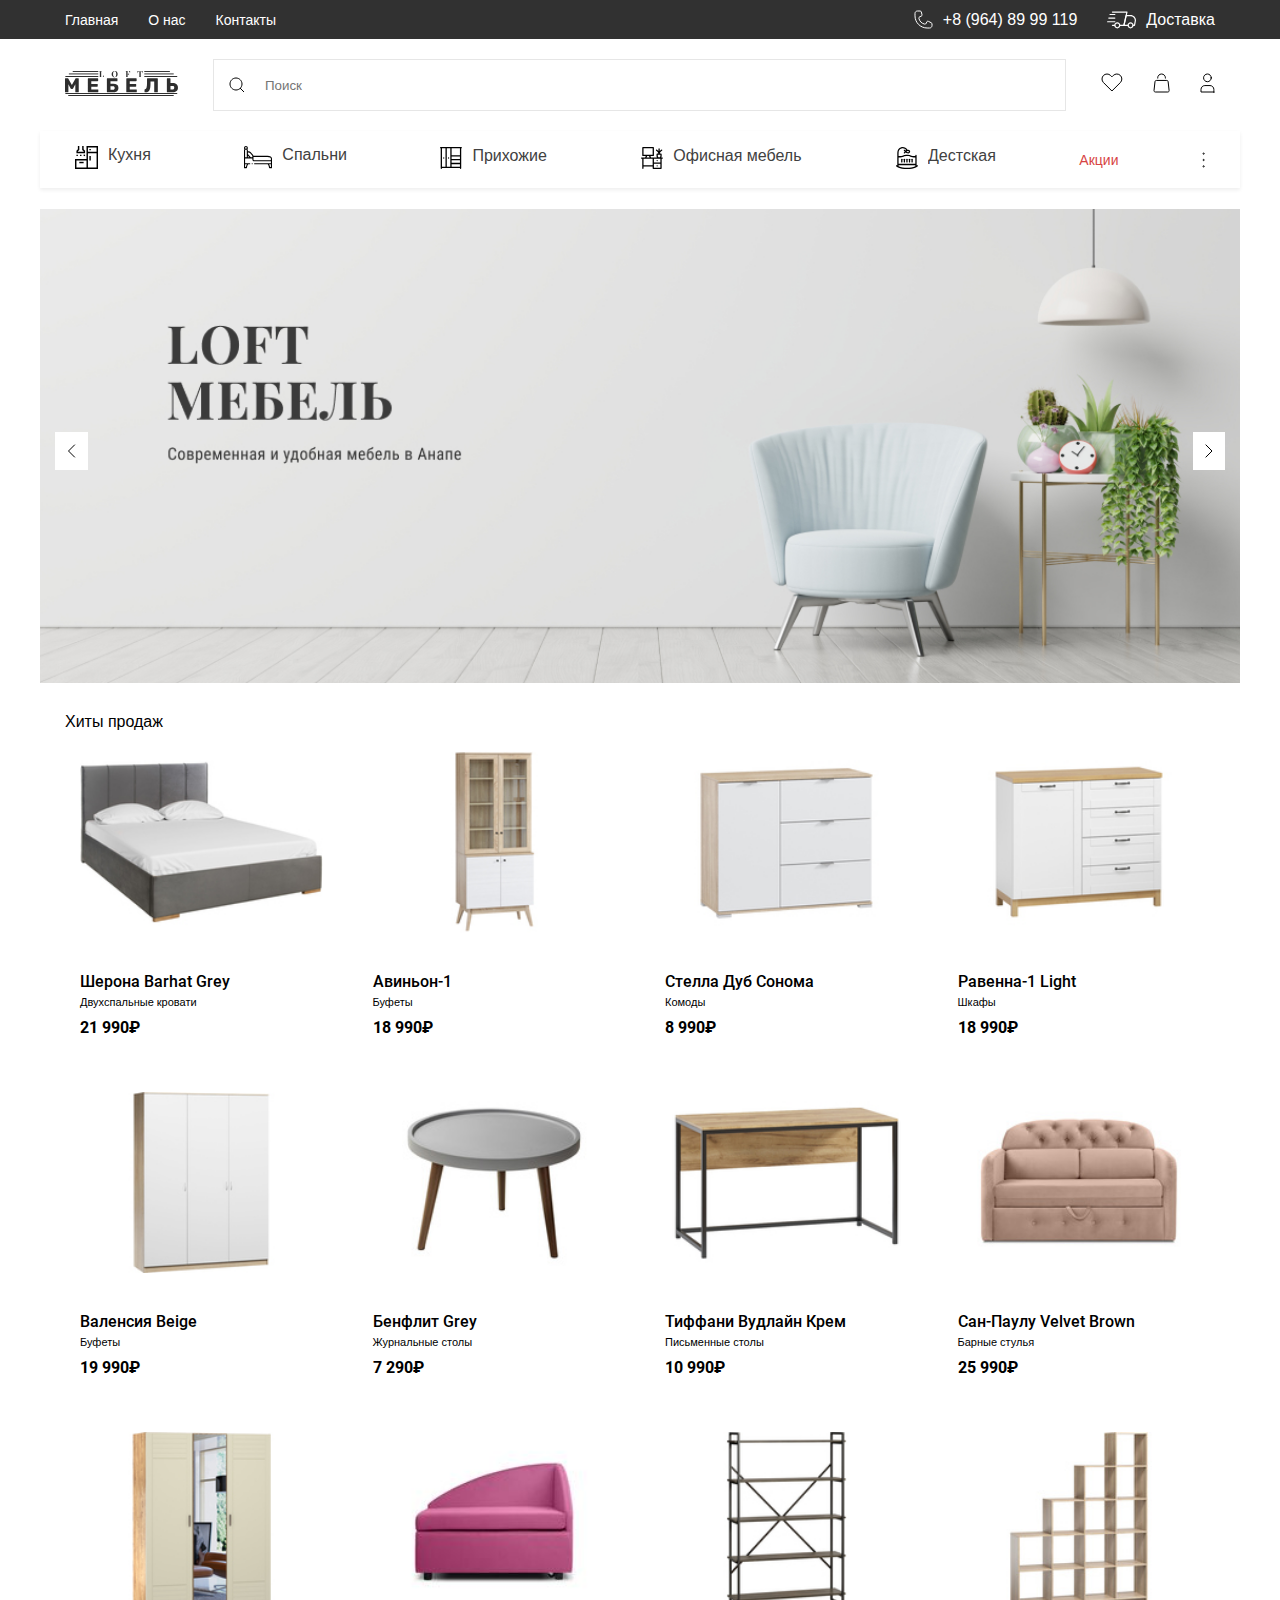
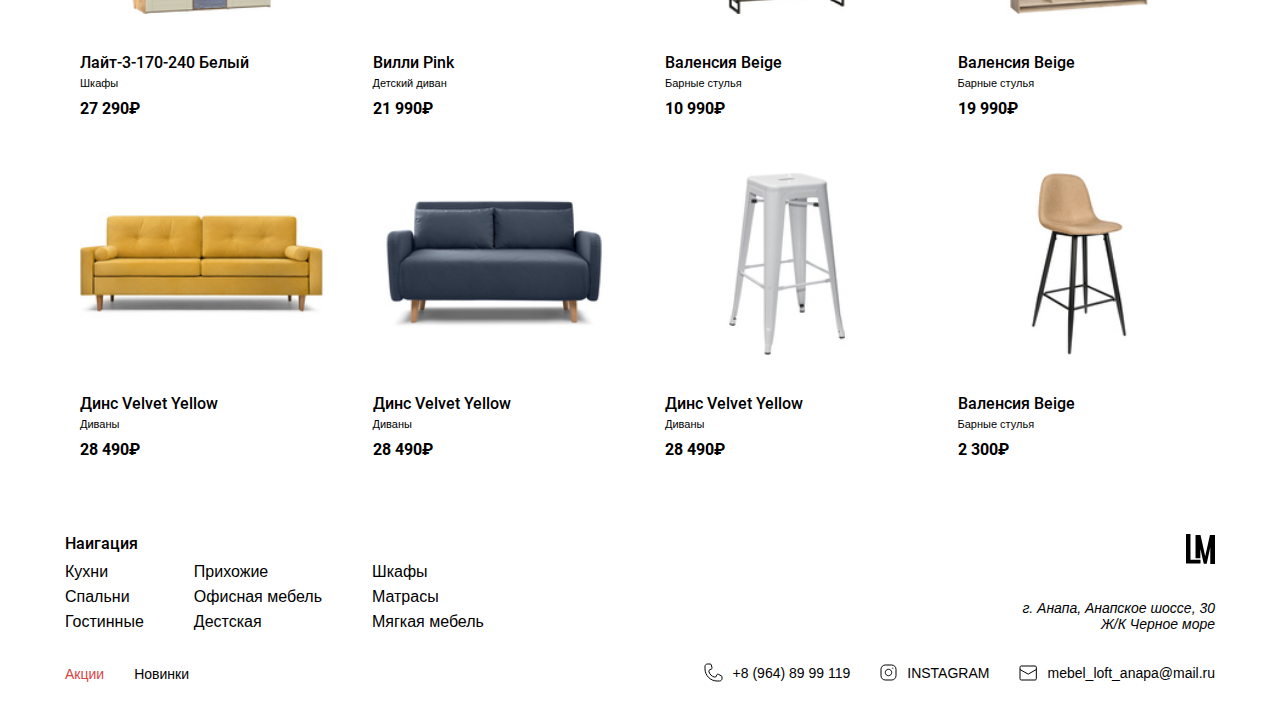
==== commit ac50cc27: "Внес изменения" ====
--- a/index.html
+++ b/index.html
@@ -297,170 +297,6 @@
                                 </div>
                             </div>
                         </div>
-                        <div class="product-card">
-                            <div class="product-card__head">
-                                <div class="product-card__head__sell">
-                                    <img src="assets/icons/sell-icon.svg" alt="" class="product-card__sell-icon">
-                                    <p class="product-card__head__sell-txt">-25%</p>
-                                </div>
-                                <button class="product-card__add-wishlist">
-                                    <img src="assets/icons/wishlist-icon.svg" alt="">
-                                </button>
-                            </div>
-                            <a href="#" class="product-link">
-                                <img src="assets/images/image1.png" alt="" class="product-card__img">
-                            </a>
-                            <div class="product-info">
-                                <a href="#" class="product-link">
-                                    <h5 class="product-title">Тиффани Вудлайн Кремука каук куакаукаук</h5>
-                                    <p class="product-category">Письменные столы</p>
-                                    <p class="product-price">4 690₽</p>
-                                </a>
-                                <div class="product-info__hidden">
-                                    <p class="product-sizes">Размеры</p>
-                                    <div class="product-sizes__box">
-                                        <div class="product-sizes__box__col">
-                                            <p class="product-sizes__box__col-txt">Ширина</p>
-                                            <p class="product-sizes__box__col-value">43 СМ</p>
-                                        </div>
-                                        <div class="product-sizes__box__col-x">x</div>
-                                        <div class="product-sizes__box__col">
-                                            <p class="product-sizes__box__col-txt">Глубина</p>
-                                            <p class="product-sizes__box__col-value">43 СМ</p>
-                                        </div>
-                                        <div class="product-sizes__box__col-x">x</div>
-                                        <div class="product-sizes__box__col">
-                                            <p class="product-sizes__box__col-txt">Высота</p>
-                                            <p class="product-sizes__box__col-value">43 СМ</p>
-                                        </div>
-                                    </div>
-                                    <button class="add-to-cart">Добавить в корзину</button>
-                                </div>
-                            </div>
-                        </div>
-                        <div class="product-card">
-                            <div class="product-card__head">
-                                <div class="product-card__head__sell">
-                                    <img src="assets/icons/sell-icon.svg" alt="" class="product-card__sell-icon">
-                                    <p class="product-card__head__sell-txt">-25%</p>
-                                </div>
-                                <button class="product-card__add-wishlist">
-                                    <img src="assets/icons/wishlist-icon.svg" alt="">
-                                </button>
-                            </div>
-                            <a href="#" class="product-link">
-                                <img src="assets/images/image1.png" alt="" class="product-card__img">
-                            </a>
-                            <div class="product-info">
-                                <a href="#" class="product-link">
-                                    <h5 class="product-title">Тиффани Вудлайн Крем</h5>
-                                    <p class="product-category">Письменные столы</p>
-                                    <p class="product-price">4 690₽</p>
-                                </a>
-                                <div class="product-info__hidden">
-                                    <p class="product-sizes">Размеры</p>
-                                    <div class="product-sizes__box">
-                                        <div class="product-sizes__box__col">
-                                            <p class="product-sizes__box__col-txt">Ширина</p>
-                                            <p class="product-sizes__box__col-value">43 СМ</p>
-                                        </div>
-                                        <div class="product-sizes__box__col-x">x</div>
-                                        <div class="product-sizes__box__col">
-                                            <p class="product-sizes__box__col-txt">Глубина</p>
-                                            <p class="product-sizes__box__col-value">43 СМ</p>
-                                        </div>
-                                        <div class="product-sizes__box__col-x">x</div>
-                                        <div class="product-sizes__box__col">
-                                            <p class="product-sizes__box__col-txt">Высота</p>
-                                            <p class="product-sizes__box__col-value">43 СМ</p>
-                                        </div>
-                                    </div>
-                                    <button class="add-to-cart">Добавить в корзину</button>
-                                </div>
-                            </div>
-                        </div>
-                        <div class="product-card">
-                            <div class="product-card__head">
-                                <div class="product-card__head__sell">
-                                    <img src="assets/icons/sell-icon.svg" alt="" class="product-card__sell-icon">
-                                    <p class="product-card__head__sell-txt">-25%</p>
-                                </div>
-                                <button class="product-card__add-wishlist">
-                                    <img src="assets/icons/wishlist-icon.svg" alt="">
-                                </button>
-                            </div>
-                            <a href="#" class="product-link">
-                                <img src="assets/images/image1.png" alt="" class="product-card__img">
-                            </a>
-                            <div class="product-info">
-                                <a href="#" class="product-link">
-                                    <h5 class="product-title">Тиффани Вудлайн Крем</h5>
-                                    <p class="product-category">Письменные столы</p>
-                                    <p class="product-price">4 690₽</p>
-                                </a>
-                                <div class="product-info__hidden">
-                                    <p class="product-sizes">Размеры</p>
-                                    <div class="product-sizes__box">
-                                        <div class="product-sizes__box__col">
-                                            <p class="product-sizes__box__col-txt">Ширина</p>
-                                            <p class="product-sizes__box__col-value">43 СМ</p>
-                                        </div>
-                                        <div class="product-sizes__box__col-x">x</div>
-                                        <div class="product-sizes__box__col">
-                                            <p class="product-sizes__box__col-txt">Глубина</p>
-                                            <p class="product-sizes__box__col-value">43 СМ</p>
-                                        </div>
-                                        <div class="product-sizes__box__col-x">x</div>
-                                        <div class="product-sizes__box__col">
-                                            <p class="product-sizes__box__col-txt">Высота</p>
-                                            <p class="product-sizes__box__col-value">43 СМ</p>
-                                        </div>
-                                    </div>
-                                    <button class="add-to-cart">Добавить в корзину</button>
-                                </div>
-                            </div>
-                        </div>
-                        <div class="product-card">
-                            <div class="product-card__head">
-                                <div class="product-card__head__sell">
-                                    <img src="assets/icons/sell-icon.svg" alt="" class="product-card__sell-icon">
-                                    <p class="product-card__head__sell-txt">-25%</p>
-                                </div>
-                                <button class="product-card__add-wishlist">
-                                    <img src="assets/icons/wishlist-icon.svg" alt="">
-                                </button>
-                            </div>
-                            <a href="#" class="product-link">
-                                <img src="assets/images/image1.png" alt="" class="product-card__img">
-                            </a>
-                            <div class="product-info">
-                                <a href="#" class="product-link">
-                                    <h5 class="product-title">Тиффани Вудлайн Крем</h5>
-                                    <p class="product-category">Письменные столы</p>
-                                    <p class="product-price">4 690₽</p>
-                                </a>
-                                <div class="product-info__hidden">
-                                    <p class="product-sizes">Размеры</p>
-                                    <div class="product-sizes__box">
-                                        <div class="product-sizes__box__col">
-                                            <p class="product-sizes__box__col-txt">Ширина</p>
-                                            <p class="product-sizes__box__col-value">43 СМ</p>
-                                        </div>
-                                        <div class="product-sizes__box__col-x">x</div>
-                                        <div class="product-sizes__box__col">
-                                            <p class="product-sizes__box__col-txt">Глубина</p>
-                                            <p class="product-sizes__box__col-value">43 СМ</p>
-                                        </div>
-                                        <div class="product-sizes__box__col-x">x</div>
-                                        <div class="product-sizes__box__col">
-                                            <p class="product-sizes__box__col-txt">Высота</p>
-                                            <p class="product-sizes__box__col-value">43 СМ</p>
-                                        </div>
-                                    </div>
-                                    <button class="add-to-cart">Добавить в корзину</button>
-                                </div>
-                            </div>
-                        </div>
                     </div>
                 </div>
 
--- a/css/style.css
+++ b/css/style.css
@@ -223,7 +223,7 @@
   left: 50%;
   transform: translateX(-50%);
   width: 100%;
-  z-index: 1000;
+  z-index: 991;
   margin: 0;
   background-color: #fff;
   padding: 10px 25px 10px 25px;
@@ -636,11 +636,11 @@
 .tablet-menu__container {
   min-width: 230px;
   height: 100%;
-  position: absolute;
+  position: fixed;
   top: 0;
   background: #fff;
   background: #F9F9F9;
-  z-index: 3;
+  z-index: 991;
   padding: 25px 0px 15px 0px;
   transform: translateX(-290px);
   transition: 0.2s ease-in-out;
@@ -731,14 +731,9 @@
   margin-top: 30px;
 }
 
-.products__title {
-  font-family: "Roboto Regular", sans-serif;
-  font-size: 16px;
-  margin-bottom: 35px;
-}
-
 .products__container {
   display: flex;
+  justify-content: space-between;
   flex-wrap: wrap;
   gap: 15px;
   align-items: stretch;
@@ -793,6 +788,7 @@
   font-family: "Roboto Medium", sans-serif;
   font-size: 16px;
   margin-bottom: 5px;
+  margin-top: 35px;
 }
 
 .product-category {
@@ -876,6 +872,11 @@
     width: calc(25% - 15px);
   }
 }
+@media (max-width: 1024px) {
+  .product-card:hover .product-info__hidden {
+    display: none;
+  }
+}
 @media (max-width: 960px) {
   .product-title,
   .product-price {
@@ -897,4 +898,7 @@
   .product-price {
     font-size: 13px;
   }
+  .product-title {
+    margin-top: 5px;
+  }
 }/*# sourceMappingURL=style.css.map */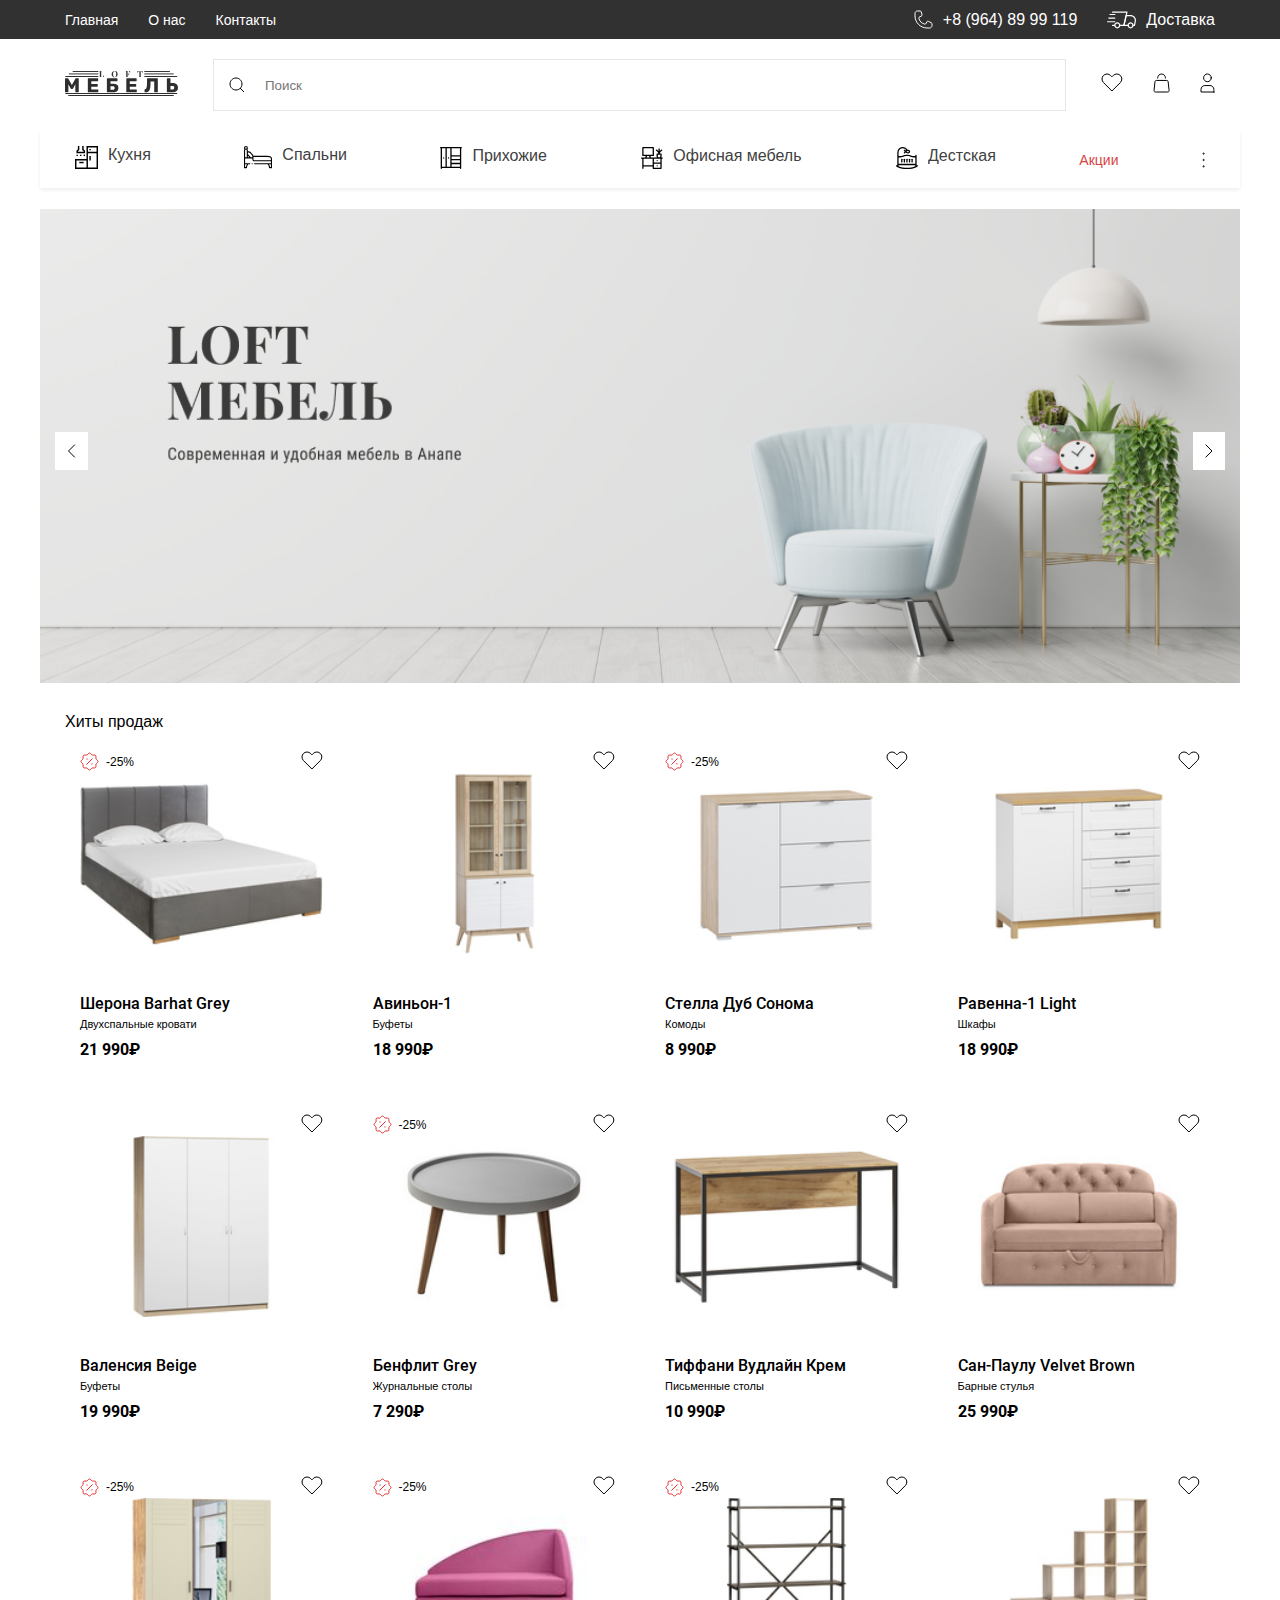
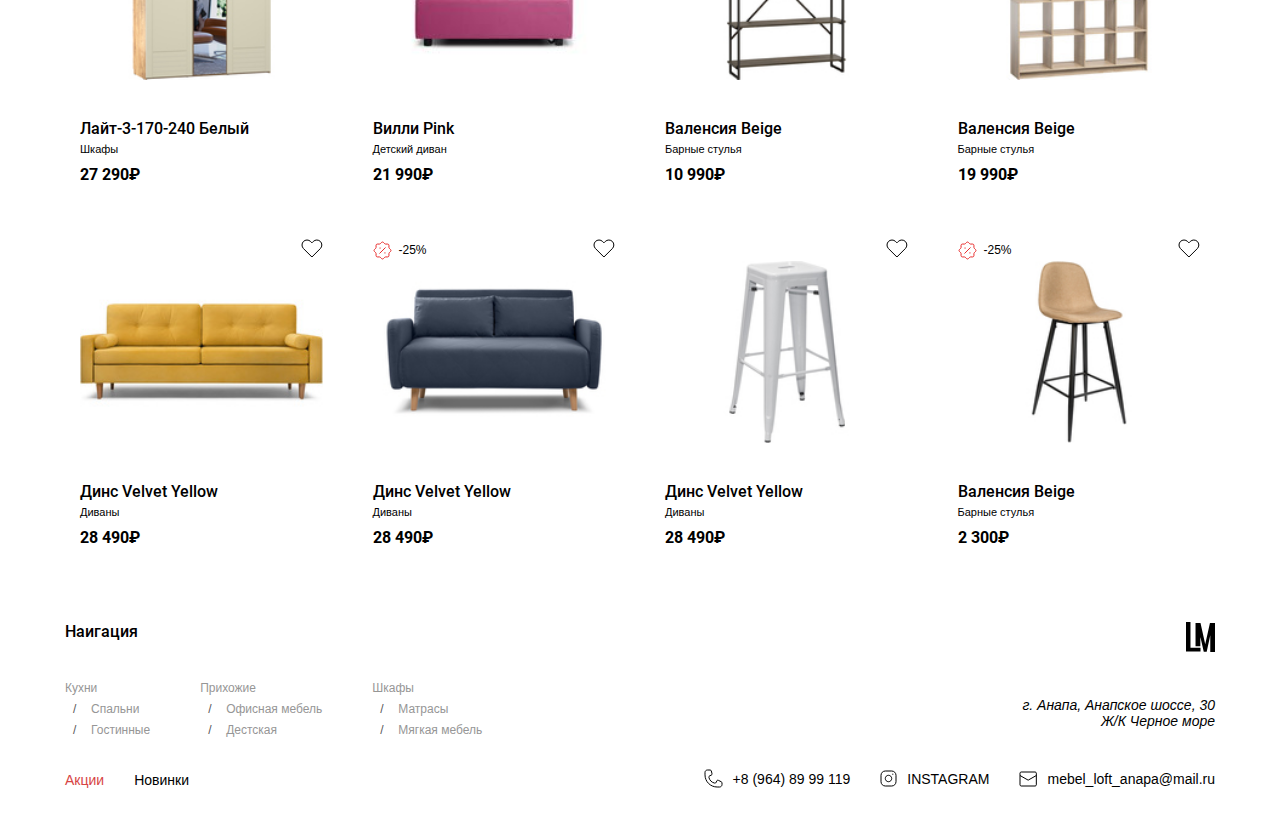
==== commit 65f858ae: "Сделал слайдер для product-page" ====
--- a/index.html
+++ b/index.html
@@ -256,7 +256,7 @@
                 <div class="container">
                     <h3 class="products__title">Хиты продаж</h3>
                     <div class="products__container">
-                        <div class="product-card">
+                        <!-- <div class="product-card">
                             <div class="product-card__head">
                                 <div class="product-card__head__sell">
                                     <img src="assets/icons/sell-icon.svg" alt="" class="product-card__sell-icon">
@@ -296,7 +296,7 @@
                                     <button class="add-to-cart">Добавить в корзину</button>
                                 </div>
                             </div>
-                        </div>
+                        </div> -->
                     </div>
                 </div>
 
--- a/css/style.css
+++ b/css/style.css
@@ -521,6 +521,9 @@
   .childrensroom {
     display: flex;
   }
+  .app-bar__product-page {
+    display: none;
+  }
   .app-bar__item {
     display: flex;
     flex-direction: column;
@@ -901,4 +904,81 @@
   .product-title {
     margin-top: 5px;
   }
+}
+ul {
+  list-style: none;
+  margin-top: 30px;
+}
+
+ul li {
+  display: inline;
+  font-family: "Roboto Regular", sans-serif;
+  font-size: 12px;
+  color: #969696;
+}
+
+ul li + li:before {
+  padding: 8px;
+  color: #575757;
+  content: "/ ";
+}
+
+ul li a {
+  color: #969696;
+  text-decoration: none;
+}
+
+.opened-breadcrumb {
+  color: #000;
+}
+
+.product-page__card {
+  margin-top: 45px;
+}
+
+.product-page__card__left-side {
+  max-width: 550px;
+  overflow: hidden;
+  display: flex;
+  flex-direction: column;
+  position: relative;
+}
+
+.product-page__card__container {
+  display: flex;
+  justify-content: start;
+}
+
+.slider-for__img {
+  width: 75%;
+  margin: 0 auto;
+  visibility: hidden;
+}
+
+.slider-for {
+  overflow: hidden;
+}
+
+.slider-nav {
+  display: flex;
+  align-items: center;
+  overflow: hidden;
+  margin-top: 30px;
+}
+
+.slider-syncing__left {
+  position: absolute;
+  left: 5px;
+  top: 85%;
+  border: none;
+  background: none;
+}
+
+.slider-syncing__right {
+  position: absolute;
+  right: 5px;
+  top: 85%;
+  border: none;
+  background: none;
+  transform: rotate(180deg);
 }/*# sourceMappingURL=style.css.map */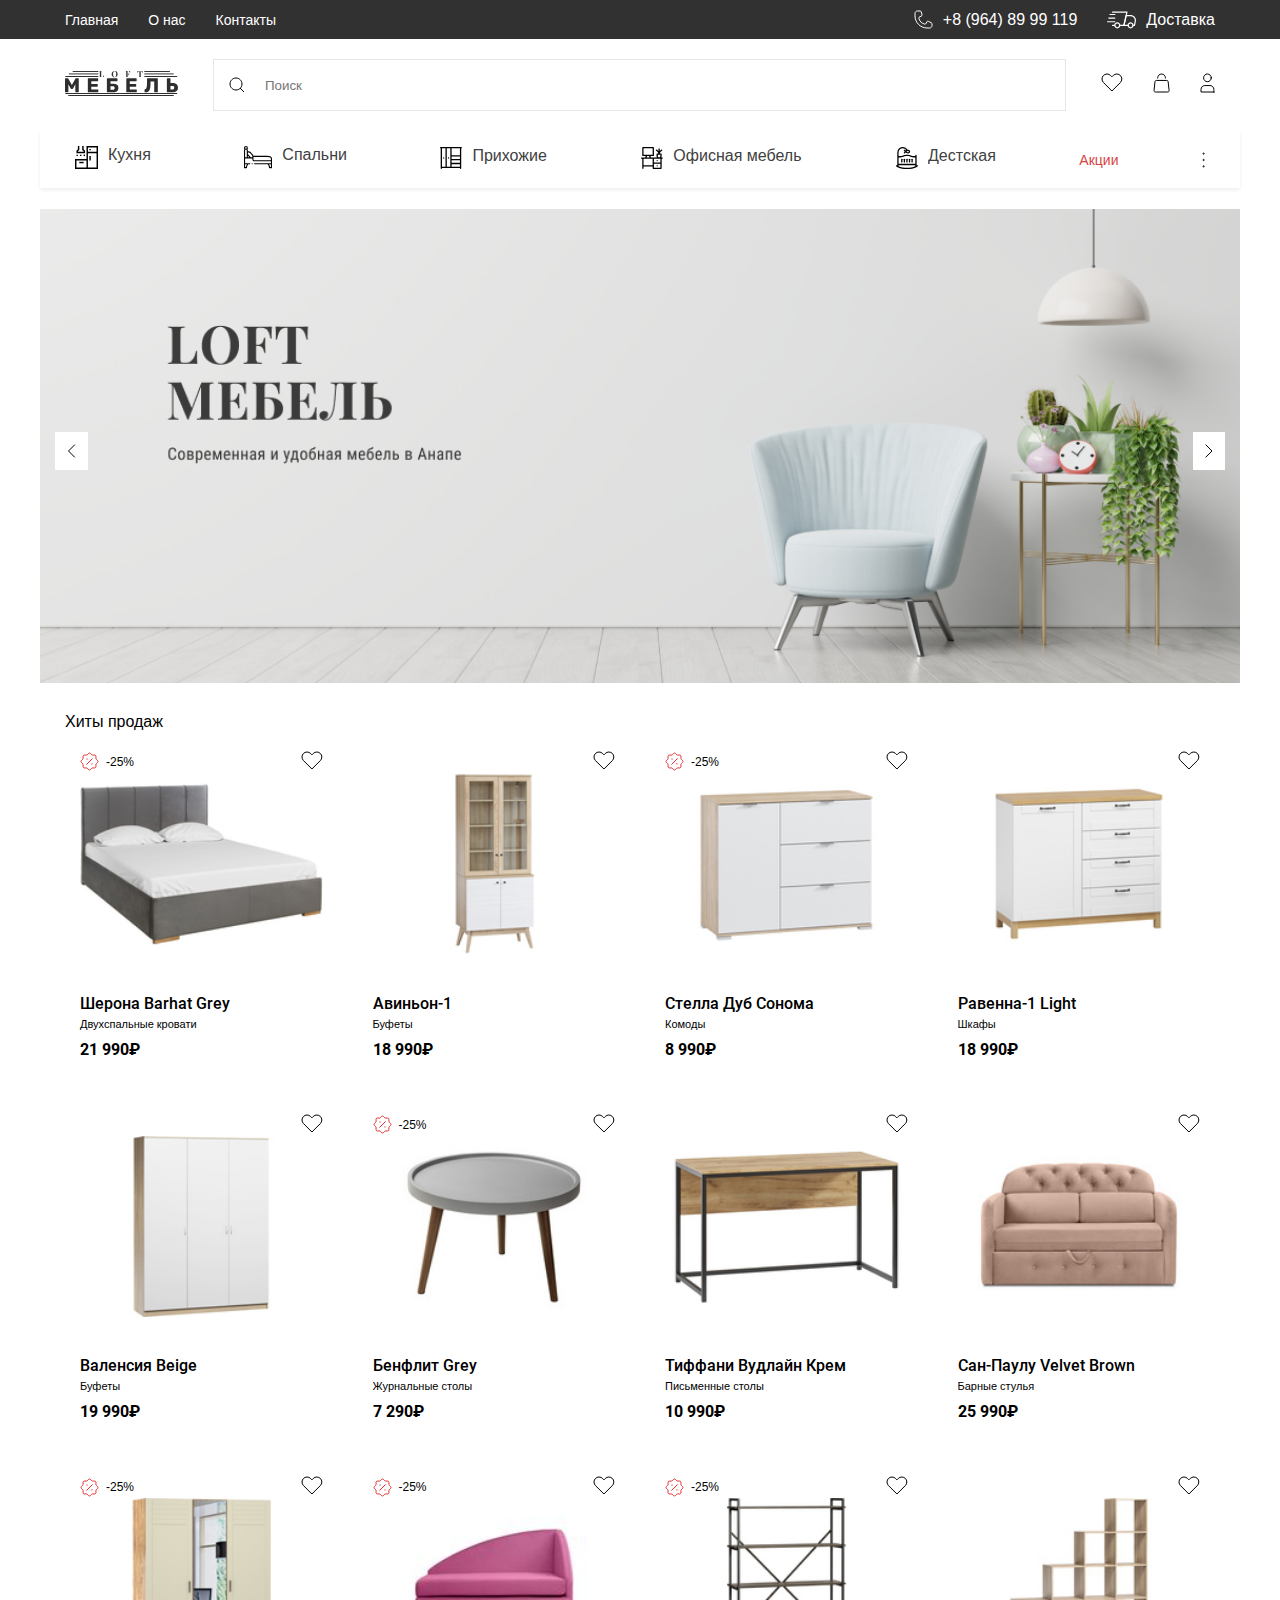
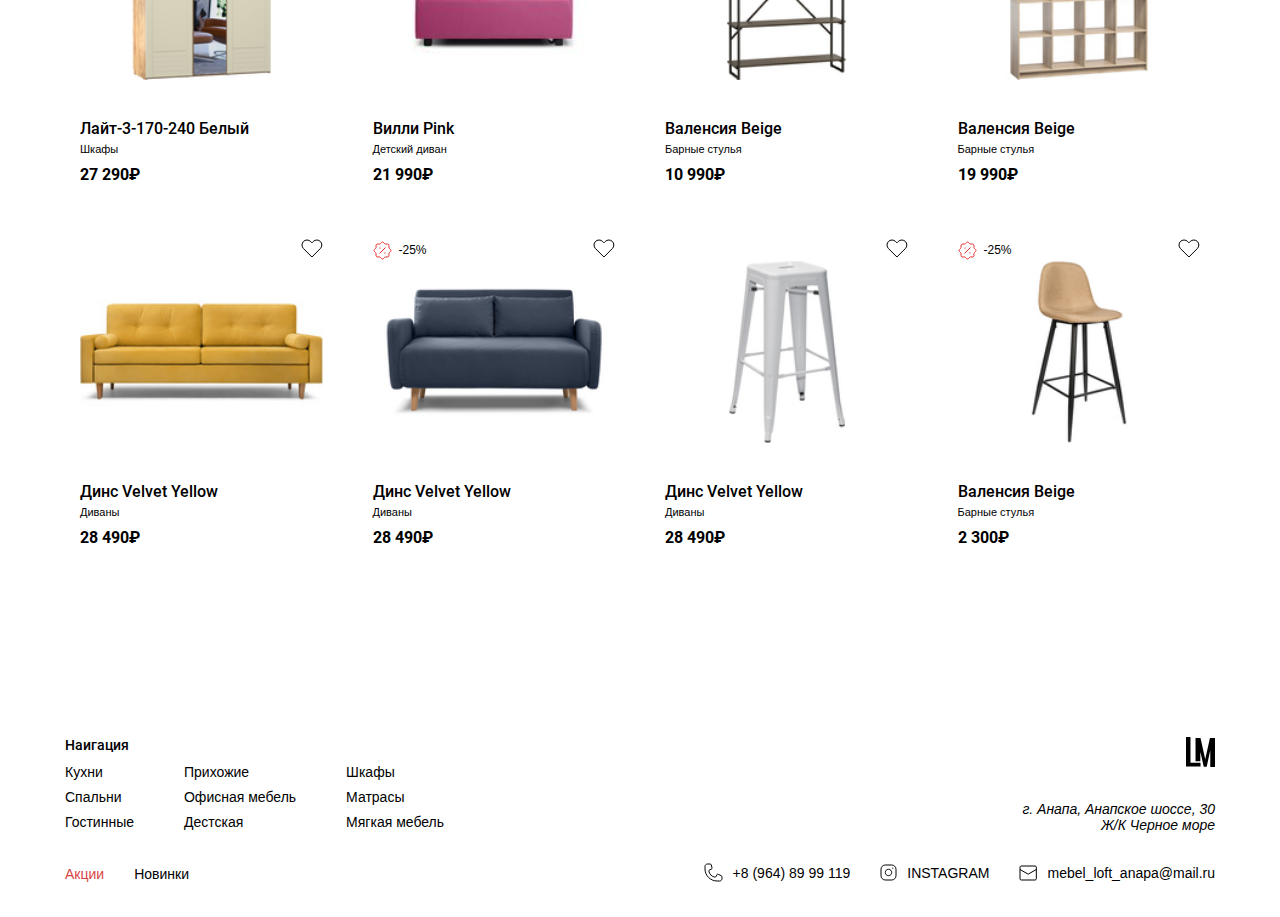
==== commit 02436776: "Внес изменения" ====
--- a/index.html
+++ b/index.html
@@ -55,7 +55,7 @@
                     <a href="#wishlist" class="wishlist">
                         <img src="assets/icons/wishlist-icon.svg" alt="" class="user-bar__wishlist-icon">
                     </a>
-                    <a href="#cart" class="cart">
+                    <a href="pages/cart.html" class="cart">
                         <img src="assets/icons/bag.svg" alt="" class="user-bar__cart-icon">
                     </a>
                     <a href="#user-profil" class="user-profil">
--- a/css/style.css
+++ b/css/style.css
@@ -153,11 +153,12 @@
 }
 .slick-loading .slick-slide {
   visibility: hidden;
+  overflow: hidden;
 }
 .slick-vertical .slick-slide {
   display: block;
   height: auto;
-  border: 1px solid transparent;
+  overflow: hidden;
 }
 
 .slick-arrow.slick-hidden {
@@ -306,7 +307,8 @@
   }
 }
 .footer {
-  padding: 55px 25px 35px 25px;
+  padding: 35px 25px 35px 25px;
+  margin-top: 135px;
 }
 
 .footer__container {
@@ -316,7 +318,7 @@
 
 .footer__nav-tt {
   font-family: "Roboto Medium", sans-serif;
-  font-weight: 14px;
+  font-size: 14px;
   margin-bottom: 10px;
 }
 
@@ -333,7 +335,7 @@
 
 .footer-navabr__item__link {
   font-family: "Roboto Regular", sans-serif;
-  font-weight: 14px;
+  font-size: 14px;
 }
 
 .sells-and-news {
@@ -905,25 +907,31 @@
     margin-top: 5px;
   }
 }
-ul {
+.breadcrumb__container {
+  display: flex;
+  align-items: center;
+  gap: 10px;
+  margin-top: 30px;
+}
+
+.breadcrumb {
   list-style: none;
-  margin-top: 30px;
-}
-
-ul li {
+}
+
+.bredcrumb-item {
   display: inline;
   font-family: "Roboto Regular", sans-serif;
   font-size: 12px;
   color: #969696;
 }
 
-ul li + li:before {
+.bredcrumb-item + .bredcrumb-item:before {
   padding: 8px;
   color: #575757;
   content: "/ ";
 }
 
-ul li a {
+.bredcrumb-item-link {
   color: #969696;
   text-decoration: none;
 }
@@ -932,53 +940,477 @@
   color: #000;
 }
 
-.product-page__card {
-  margin-top: 45px;
-}
-
-.product-page__card__left-side {
-  max-width: 550px;
+.mobile-product-back {
+  display: none;
+  align-items: center;
+  justify-content: center;
+  gap: 5px;
+}
+
+.mobile-back__icon {
+  width: 6px;
+  height: auto;
+}
+
+.mobile-product-back__link {
+  display: flex;
+  font-family: "Roboto Regular", sans-serif;
+  font-size: 12px;
+  color: #969696;
+}
+
+@media (max-width: 648px) {
+  .breadcrumb {
+    display: none;
+  }
+  .mobile-product-back {
+    display: flex;
+  }
+}
+.product-page__product-card {
+  width: 100%;
+  display: flex;
+  margin-top: 35px;
+}
+
+.product-card__container {
+  width: 100%;
+  display: flex;
+  justify-content: space-between;
+  align-items: start;
+  gap: 30px;
+}
+
+.product-page__product-card__left-side {
+  width: 50%; /* Set a fixed width */
   overflow: hidden;
-  display: flex;
+  max-width: 650px; /* Maintain a maximum width */
+}
+
+.product-page__product-card__right-side {
+  max-width: 50%;
+}
+
+.slider-for__img {
+  display: flex;
+  align-items: center;
+}
+
+.slider-nav__item {
+  width: 100%;
+  padding: 10px;
+}
+
+.slider-nav__item {
+  width: 100%;
+}
+
+.slider-for__item-img {
+  width: 65%;
+  margin: 0 auto;
+}
+
+.slider-nav__style {
+  display: flex;
+  align-items: center;
+  margin-top: 35px;
+}
+
+.slider-button {
+  position: relative;
+}
+
+.slider-nav__item-img {
+  width: 100%;
+}
+
+.nav-slider__right,
+.nav-slider__left {
+  position: absolute;
+}
+
+.nav-slider__right {
+  left: 0;
+  position: absolute;
+  z-index: 789;
+}
+
+.nav-slider__left {
+  right: 0;
+  position: absolute;
+  z-index: 789;
+}
+
+.stars {
+  display: flex;
+  gap: 5px;
+}
+
+.pr-p__title {
+  font-family: "Roboto Medium", sans-serif;
+  font-size: 24px;
+  color: #414141;
+  margin-top: 20px;
+  text-align: left;
+}
+
+.pr-p__category {
+  font-family: "Roboto Regular", sans-serif;
+  font-size: 14px;
+  color: #686868;
+  margin-top: 10px;
+}
+
+.price-and-buy-button {
+  display: flex;
+  justify-content: left;
+  align-items: center;
+  margin-top: 20px;
+  gap: 30px;
+}
+
+.pr-p__price {
+  font-family: "Roboto Medium", sans-serif;
+  font-size: 24px;
+  color: #414141;
+  text-align: left;
+  text-wrap: nowrap;
+}
+
+.buy-button {
+  display: flex;
+  padding: 12px 50px;
+  background: #245462;
+  border: none;
+  color: #fff;
+  font-family: "Roboto Regular", sans-serif;
+  font-size: 13px;
+}
+
+.price-button-wishlist {
+  display: flex;
+  gap: 20px;
+}
+
+.add-wishlist {
+  display: flex;
+  align-items: center;
+  margin-top: 20px;
+  gap: 10px;
+}
+
+.add-wishlist__txt {
+  font-family: "Roboto Regular", sans-serif;
+  font-size: 14px;
+}
+
+.pr-p__description__title {
+  margin: 20px 0px 10px 0px;
+  font-family: "Roboto Regular", sans-serif;
+  font-size: 14px;
+  color: #414141;
+}
+
+.pr-p__description__txt {
+  font-family: "Roboto Regular", sans-serif;
+  font-size: 14px;
+  color: #686868;
+}
+
+@media (max-width: 1024px) {
+  .pr-p__title {
+    font-size: 18px;
+    margin-top: 15px;
+  }
+  .price-and-buy-button {
+    display: flex;
+    justify-content: left;
+    align-items: center;
+    margin-top: 15px;
+    gap: 30px;
+  }
+}
+@media (max-width: 960px) {
+  .product-card__container {
+    flex-direction: column;
+  }
+  .product-page__product-card {
+    margin-top: 15px;
+  }
+  .product-page__product-card__left-side {
+    width: 100%;
+    overflow: visible;
+    margin: 20px auto;
+  }
+  .product-page__product-card__right-side {
+    max-width: 100%;
+  }
+  .add-wishlist__txt {
+    display: none;
+  }
+}
+@media (max-width: 480px) {
+  .product-card__container {
+    gap: 10px;
+  }
+  .pr-p__title {
+    font-size: 16px;
+  }
+  .pr-p__price {
+    font-size: 16px;
+  }
+  .buy-button {
+    padding: 8px 25px;
+  }
+  .pr-p__category,
+  .pr-p__description__title,
+  .pr-p__description__txt {
+    font-size: 13px;
+  }
+}
+.cart-products {
+  margin-top: 40px;
+}
+
+.cart-products__header {
+  display: flex;
+  justify-content: space-between;
+  align-items: center;
+}
+
+.cart-products__header__title,
+.cart-products__header__products-count {
+  font-family: "Roboto Regular", sans-serif;
+  font-size: 16px;
+}
+
+@media (max-width: 480px) {
+  .cart-products__header__products-count {
+    font-size: 12px;
+  }
+}
+@media (max-width: 360px) {
+  .cart-products__header__title {
+    font-size: 14px;
+  }
+}
+.cart-products__added-product-card {
+  display: flex;
+  padding: 20px;
+  box-shadow: 0px 2px 4px 0px rgba(0, 0, 0, 0.07);
+  gap: 20px;
+  margin-top: 20px;
+}
+
+.cart-products__added-product-card__left-side {
+  width: 100%;
+  display: flex;
+}
+
+.img-info {
+  display: flex;
+}
+
+.cart-products__added-product-card__img {
+  max-width: 100px;
+  height: auto;
+}
+
+.cart-products__added-product-card__info {
+  display: flex;
+  width: 100%;
   flex-direction: column;
-  position: relative;
-}
-
-.product-page__card__container {
+  gap: 25px;
+}
+
+.cart-products__added-product-card__info__head {
+  display: flex;
+  justify-content: space-between;
+  align-items: center;
+}
+
+.cart-products__added-product-card__info__head__left-side {
   display: flex;
   justify-content: start;
-}
-
-.slider-for__img {
-  width: 75%;
-  margin: 0 auto;
-  visibility: hidden;
-}
-
-.slider-for {
-  overflow: hidden;
-}
-
-.slider-nav {
-  display: flex;
-  align-items: center;
-  overflow: hidden;
-  margin-top: 30px;
-}
-
-.slider-syncing__left {
-  position: absolute;
-  left: 5px;
-  top: 85%;
+  align-items: start;
+  gap: 15px;
+}
+
+.cart-products__added-product-card__info__head__title {
+  font-family: "Roboto Medium", sans-serif;
+  font-size: 16px;
+}
+
+.cart-products__added-product-card__info__head__sell-present__txt {
+  font-family: "Roboto Regular", sans-serif;
+  font-size: 12px;
+}
+
+.cart-products__added-product-card__info__head__sell-present {
+  display: flex;
+  align-items: center;
+  gap: 7px;
+}
+
+.cart-products__added-product-card__info__head__mobile-count {
+  padding: 4px 10px;
+  background: #fff;
+  border: 1px solid #E6E6E6;
+  border-radius: 7px;
+  display: none;
+}
+
+.cart-products__added-product-card__info__head__old-price-and-price {
+  display: flex;
+  align-items: center;
+  gap: 15px;
+}
+
+.cart-products__added-product-card__info__head__old-price {
+  font-family: "Roboto Medium", sans-serif;
+  font-size: 12px;
+  text-decoration-line: line-through;
+  color: #cccccc;
+}
+
+.cart-products__added-product-card__info__head__price {
+  font-family: "Roboto Medium", sans-serif;
+  font-size: 16px;
+}
+
+.cart-products__added-product-card__info__head__right-side {
+  display: flex;
+  justify-content: space-between;
+}
+
+.cart-products__added-product-card__info__head__sell-present {
+  display: flex;
+}
+
+.cart-products__added-product-card__info__bottom {
+  display: flex;
+  align-items: start;
+  gap: 15px;
+}
+
+.cart-products__added-product-card__info__bottom__color-and-count {
+  display: flex;
+  align-items: center;
+  gap: 15px;
+}
+
+.cart-products__added-product-card__info__bottom__col {
+  display: flex;
+  align-items: center;
+}
+
+.cart-products__added-product-card__info__bottom__item__txt {
+  font-family: "Roboto Regular", sans-serif;
+  font-size: 12px;
+}
+
+.cart-products__added-product-card__info__bottom__color__name {
+  font-family: "Roboto Regular", sans-serif;
+  font-size: 12px;
+  color: #9E9E9E;
+  margin-left: 5px;
+}
+
+.cart-products__added-product-card__info__bottom__color__box {
+  width: 14px;
+  height: 14px;
+  background: black;
+  margin-left: 10px;
+}
+
+.cart-products__added-product-card__info__bottom__item__number {
+  font-family: "Roboto Regular", sans-serif;
+  font-size: 12px;
+  color: #9E9E9E;
+  margin-left: 10px;
+}
+
+.remove-card {
+  padding: 0px 25px 0px 25px;
   border: none;
-  background: none;
-}
-
-.slider-syncing__right {
-  position: absolute;
-  right: 5px;
-  top: 85%;
-  border: none;
-  background: none;
-  transform: rotate(180deg);
+  background: #F9F9F9;
+  cursor: pointer;
+  transition: 0.2s ease-in-out;
+}
+
+.remove-card:hover {
+  background: #ff3232;
+}
+
+@media (max-width: 960px) {
+  .cart-products__added-product-card__info__bottom {
+    flex-direction: column;
+    align-items: start;
+  }
+}
+@media (max-width: 648px) {
+  .cart-products__added-product-card {
+    align-items: self-start;
+  }
+  .cart-products__added-product-card__info__head {
+    align-items: start;
+    flex-direction: column;
+    gap: 10px;
+  }
+  .cart-products__added-product-card__info__head__left-side {
+    align-items: center;
+  }
+  .cart-products__added-product-card__info__head__sell-present {
+    display: none;
+  }
+  .count-col {
+    display: none;
+  }
+  .cart-products__added-product-card__info__head__mobile-count {
+    display: flex;
+  }
+  .cart-products__added-product-card__info__head__old-price-and-price {
+    flex-direction: row-reverse;
+  }
+  .remove-card {
+    padding: 0px;
+    background: none;
+  }
+  .remove-card:hover {
+    background: none;
+  }
+}
+@media (max-width: 480px) {
+  .cart-products__added-product-card {
+    gap: 10px;
+    padding: 10px;
+  }
+  .cart-products__added-product-card__info__head__left-side,
+  .cart-products__added-product-card__info__head__old-price-and-price {
+    gap: 10px;
+  }
+  .cart-products__added-product-card__img {
+    max-width: 70px;
+  }
+  .cart-products__added-product-card__info {
+    gap: 15px;
+  }
+  .cart-products__added-product-card__info__head__title,
+  .cart-products__added-product-card__info__head__price {
+    font-size: 12px;
+  }
+  .cart-products__added-product-card__info__head__mobile-count {
+    font-size: 11px;
+  }
+  .size-col {
+    align-items: self-start;
+    flex-direction: column;
+    gap: 5px;
+  }
+  .cart-products__added-product-card__info__bottom {
+    gap: 10px;
+  }
+  .cart-products__added-product-card__info__bottom__item__number {
+    margin: 0px;
+  }
 }/*# sourceMappingURL=style.css.map */